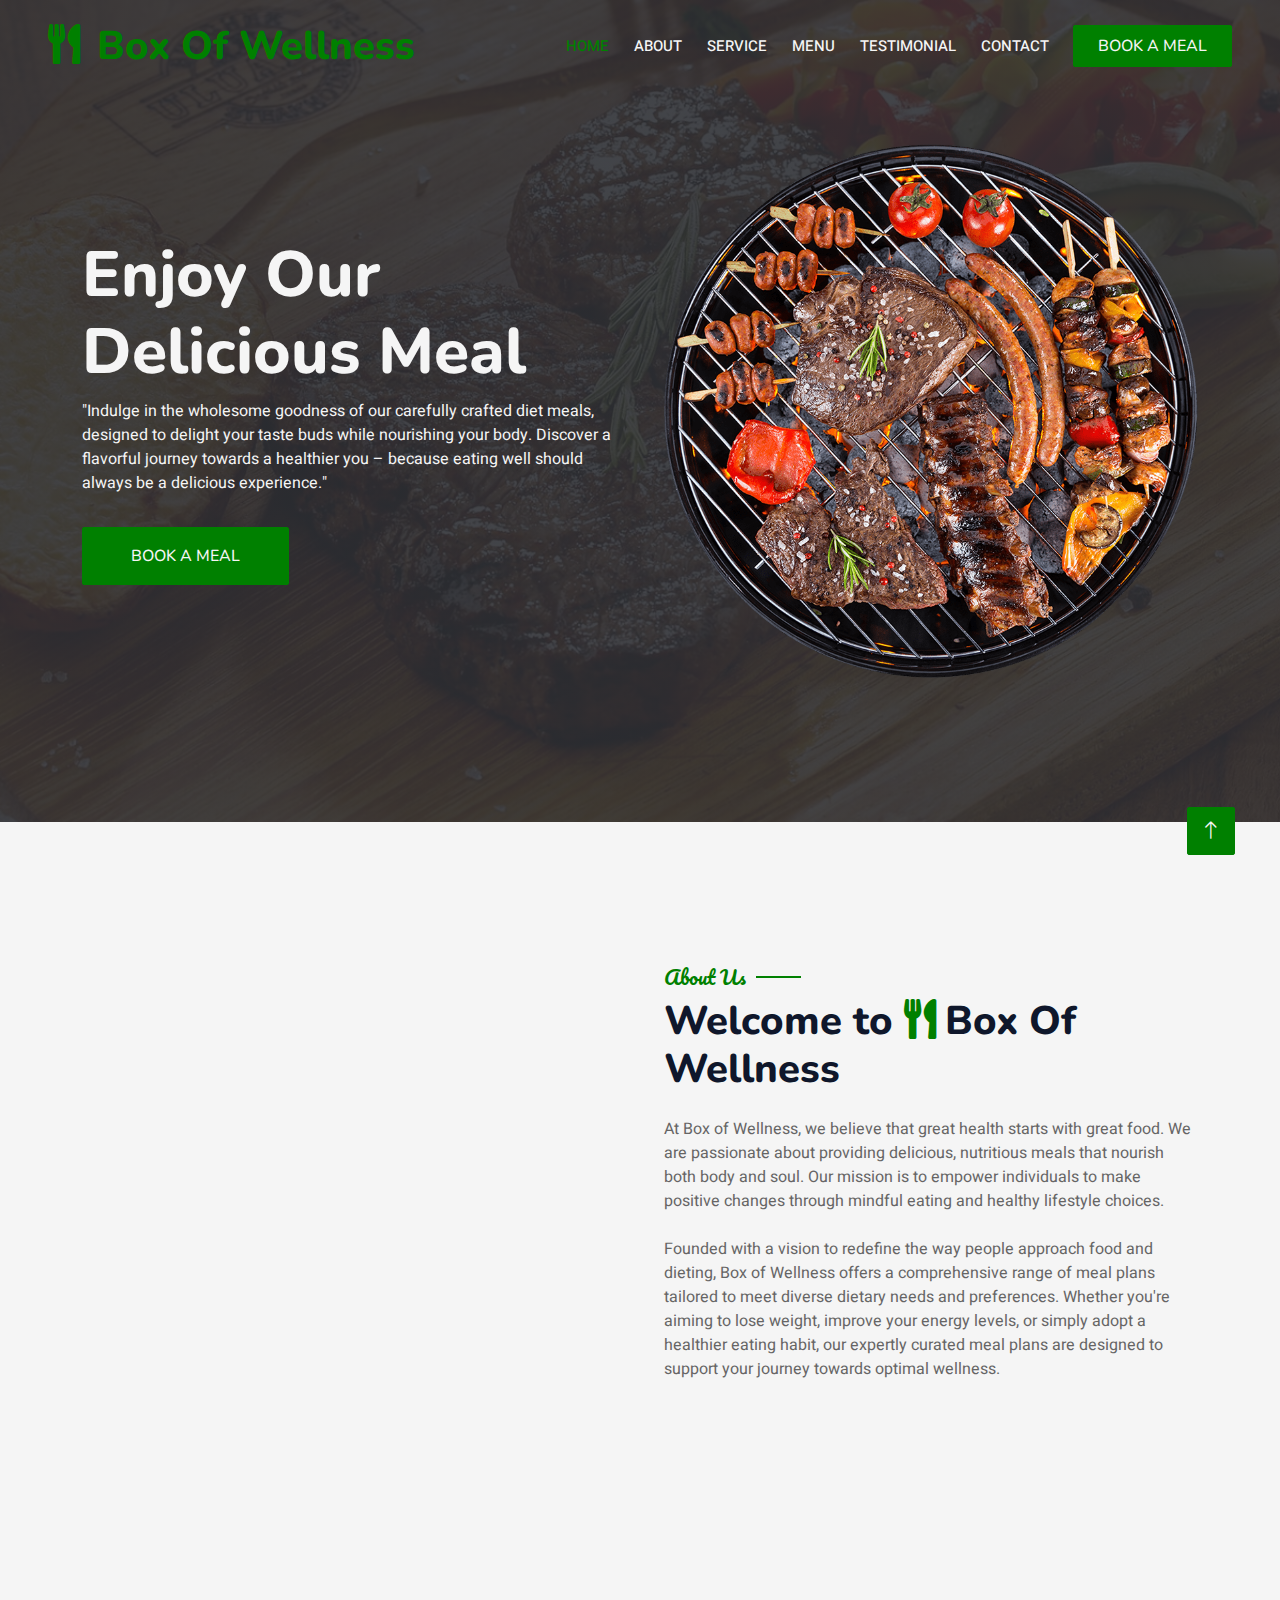
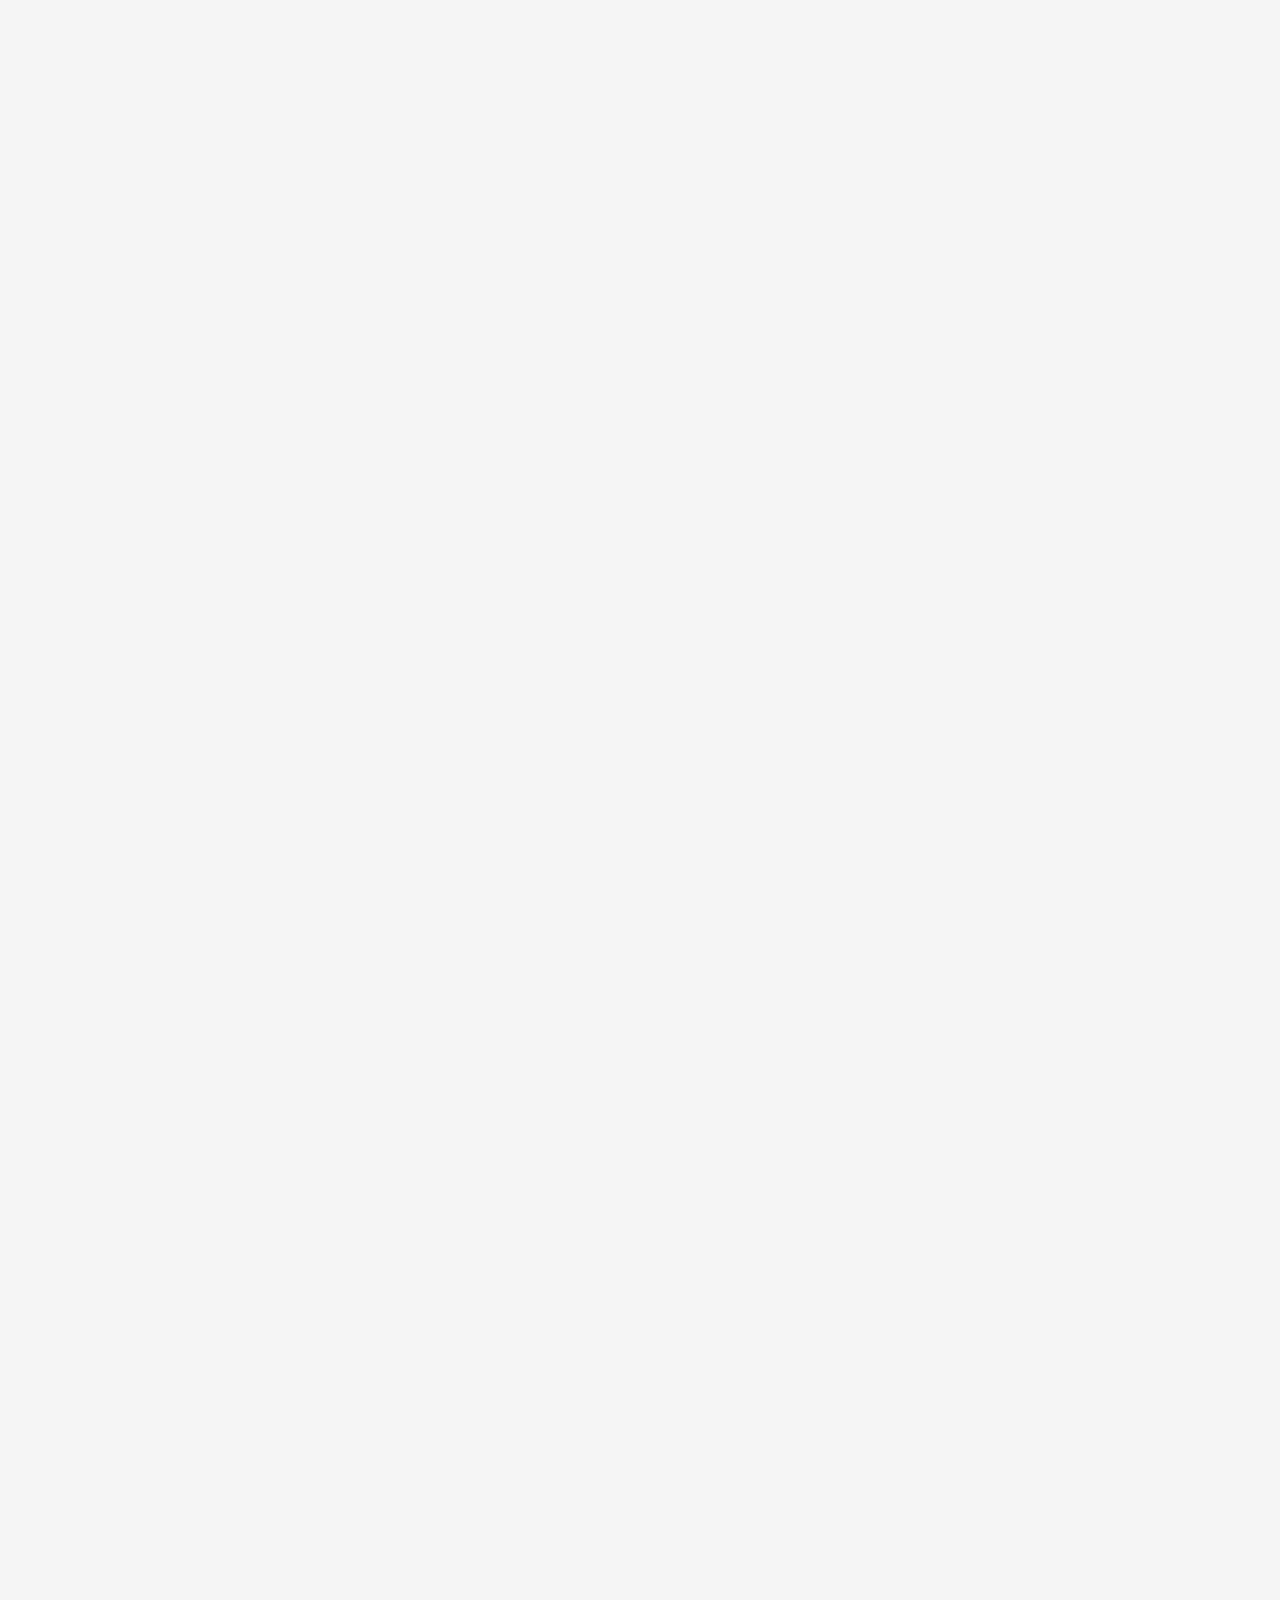
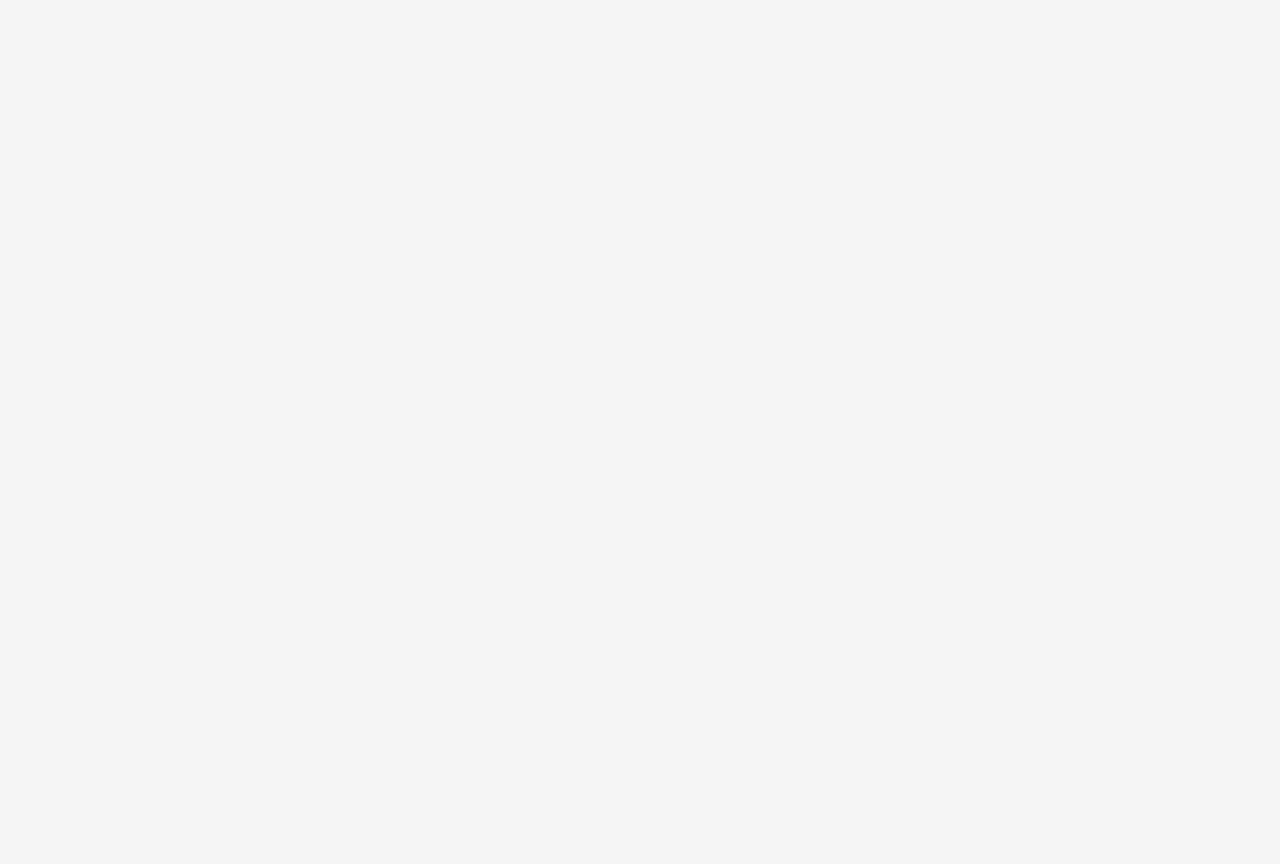
==== index.html @ 167bcca6 "Update index.html" ====
<!DOCTYPE html>
<html lang="en">

<head>
    <meta charset="utf-8">
    <title>BOX OF WELLNESS - A Cloud Kitchen</title>
    <meta content="width=device-width, initial-scale=1.0" name="viewport">
    <meta content="" name="keywords">
    <meta content="" name="description">

    <!-- Favicon -->
    <link href="img/favicon.ico" rel="icon">

    <!-- Google Web Fonts -->
    <link rel="preconnect" href="https://fonts.googleapis.com">
    <link rel="preconnect" href="https://fonts.gstatic.com" crossorigin>
    <link href="https://fonts.googleapis.com/css2?family=Heebo:wght@400;500;600&family=Nunito:wght@600;700;800&family=Pacifico&display=swap" rel="stylesheet">

    <!-- Icon Font Stylesheet -->
    <link href="https://cdnjs.cloudflare.com/ajax/libs/font-awesome/5.10.0/css/all.min.css" rel="stylesheet">
    <link href="https://cdn.jsdelivr.net/npm/bootstrap-icons@1.4.1/font/bootstrap-icons.css" rel="stylesheet">

    <!-- Libraries Stylesheet -->
    <link href="lib/animate/animate.min.css" rel="stylesheet">
    <link href="lib/owlcarousel/assets/owl.carousel.min.css" rel="stylesheet">
    <link href="lib/tempusdominus/css/tempusdominus-bootstrap-4.min.css" rel="stylesheet"/>

    <!-- Customized Bootstrap Stylesheet -->
    <link href="css/bootstrap.min.css" rel="stylesheet">

    <!-- Template Stylesheet -->
    <link href="css/style.css" rel="stylesheet">
</head>

<body>
    <div class="container-xxl bg-white p-0">
        <!-- Spinner Start -->
        <div id="spinner" class="show bg-white position-fixed translate-middle w-100 vh-100 top-50 start-50 d-flex align-items-center justify-content-center">
            <div class="spinner-border text-primary" style="width: 3rem; height: 3rem;" role="status">
                <span class="sr-only">Loading...</span>
            </div>
        </div>
        <!-- Spinner End -->


        <!-- Navbar & Hero Start -->
        <div class="container-xxl position-relative p-0">
            <nav class="navbar navbar-expand-lg navbar-dark bg-dark px-4 px-lg-5 py-3 py-lg-0">
                <a href="" class="navbar-brand p-0">
                    <h1 class="text-primary m-0"><i class="fa fa-utensils me-3"></i>Box Of Wellness</h1>
                    
                </a>
                <button class="navbar-toggler" type="button" data-bs-toggle="collapse" data-bs-target="#navbarCollapse">
                    <span class="fa fa-bars"></span>
                </button>
                <div class="collapse navbar-collapse" id="navbarCollapse">
                    <div class="navbar-nav ms-auto py-0 pe-4">
                        <a href="index.html" class="nav-item nav-link active">Home</a>
                        <a href="about.html" class="nav-item nav-link">About</a>
                        <a href="service.html" class="nav-item nav-link">Service</a>
                        <a href="menu.html" class="nav-item nav-link">Menu</a>
                        <a href="testimonial.html" class="nav-item nav-link">Testimonial</a>
                        <a href="contact.html" class="nav-item nav-link">Contact</a>
                    </div>
                    <a href="https://wa.link/pzkw7d" class="btn btn-primary py-2 px-4">Book A Meal</a>
                </div>
            </nav>

            <div class="container-xxl py-5 bg-dark hero-header mb-5">
                <div class="container my-5 py-5">
                    <div class="row align-items-center g-5">
                        <div class="col-lg-6 text-center text-lg-start">
                            <h1 class="display-3 text-white animated slideInLeft">Enjoy Our<br>Delicious Meal</h1>
                            <p class="text-white animated slideInLeft mb-4 pb-2">"Indulge in the wholesome goodness of our carefully crafted diet meals, designed to delight your taste buds while nourishing your body. Discover a flavorful journey towards a healthier you – because eating well should always be a delicious experience."</p>
                            <a href="https://wa.link/pzkw7d" class="btn btn-primary py-sm-3 px-sm-5 me-3 animated slideInLeft">Book A Meal</a>
                        </div>
                        <div class="col-lg-6 text-center text-lg-end overflow-hidden">
                            <img class="img-fluid" src="img/hero.png" alt="">
                        </div>
                    </div>
                </div>
            </div>
        </div>
        <!-- Navbar & Hero End -->


        <!-- About Start -->
        <div class="container-xxl py-5">
            <div class="container">
                <div class="row g-5 align-items-center">
                    <div class="col-lg-6">
                        <div class="row g-3">
                            <div class="col-6 text-start">
                                <img class="img-fluid rounded w-100 wow zoomIn" data-wow-delay="0.1s" src="img/about-1.jpeg">
                            </div>
                            <div class="col-6 text-start">
                                <img class="img-fluid rounded w-75 wow zoomIn" data-wow-delay="0.3s" src="img/about-2.jpeg" style="margin-top: 25%;">
                            </div>
                            <div class="col-6 text-end">
                                <img class="img-fluid rounded w-75 wow zoomIn" data-wow-delay="0.5s" src="img/about-3.jpeg">
                            </div>
                            <div class="col-6 text-end">
                                <img class="img-fluid rounded w-100 wow zoomIn" data-wow-delay="0.7s" src="img/about-4.jpeg">
                            </div>
                        </div>
                    </div>
                    <div class="col-lg-6">
                        <h5 class="section-title ff-secondary text-start text-primary fw-normal">About Us</h5>
                        <h1 class="mb-4">Welcome to <i class="fa fa-utensils text-primary me-2"></i>Box Of Wellness</h1>
                        <p class="mb-4">At Box of Wellness, we believe that great health starts with great food. We are passionate about providing delicious, nutritious meals that nourish both body and soul. Our mission is to empower individuals to make positive changes through mindful eating and healthy lifestyle choices.</p>
                        <p class="mb-4">Founded with a vision to redefine the way people approach food and dieting, Box of Wellness offers a comprehensive range of meal plans tailored to meet diverse dietary needs and preferences. Whether you're aiming to lose weight, improve your energy levels, or simply adopt a healthier eating habit, our expertly curated meal plans are designed to support your journey towards optimal wellness.</p>
                    </div>
                </div>
            </div>
        </div>
        <!-- About End -->

        <!-- Menu Start -->
        <div class="container-xxl py-5">
            <div class="container">
                <div class="text-center wow fadeInUp" data-wow-delay="0.1s">
                    <h5 class="section-title ff-secondary text-center text-primary fw-normal">Food Menu</h5>
                    <h1 class="mb-5">Most Popular Diet Menu</h1>
                </div>
                <div class="tab-class text-center wow fadeInUp" data-wow-delay="0.1s">
                    <ul class="nav nav-pills d-inline-flex justify-content-center border-bottom mb-5">
                        <li class="nav-item">
                            <a class="d-flex align-items-center text-start mx-3 ms-0 pb-3 active" data-bs-toggle="pill" href="#tab-1">
                                <i class="fa fa-walking fa-2x text-primary"></i>
                                <div class="ps-3">
                                    <small class="text-body">Healthy</small>
                                    <h6 class="mt-n1 mb-0">Weight-Loss</h6>
                                </div>
                            </a>
                        </li>
                        <li class="nav-item">
                            <a class="d-flex align-items-center text-start mx-3 pb-3" data-bs-toggle="pill" href="#tab-2">
                                <i class="fa fa-hamburger fa-2x text-primary"></i>
                                <div class="ps-3">
                                    <small class="text-body">Mass</small>
                                    <h6 class="mt-n1 mb-0">Weight-Gain</h6>
                                </div>
                            </a>
                        </li>
                        <li class="nav-item">
                            <a class="d-flex align-items-center text-start mx-3 me-0 pb-3" data-bs-toggle="pill" href="#tab-3">
                                <i class="fa fa-utensils fa-2x text-primary"></i>
                                <div class="ps-3">
                                    <small class="text-body">Whole</small>
                                    <h6 class="mt-n1 mb-0">Pre & Post Workout</h6>
                                </div>
                            </a>
                        </li>
                    </ul>
                    <div class="tab-content">
                        <div id="tab-1" class="tab-pane fade show p-0 active">
                            <div class="row g-4">
                                <div class="col-lg-6">
                                    <div class="d-flex align-items-center">
                                        <img class="flex-shrink-0 img-fluid rounded" src="img/wt-loss/ice-biriyani.jpeg" alt="" style="width: 80px;">
                                       <div class="w-100 d-flex flex-column text-start ps-4">
                                            <h5 class="d-flex justify-content-between border-bottom pb-2">
                                                <span>Fermented Rice</span>
                                                <span class="text-primary">₹45</span>
                                            </h5>
                                            <small class="fst-italic"><b>Vitamin B6&B12:</b> 15-22%, <b>Kcal:</b> 266, <b>Carbs:</b> 59.27g, <b>Antioxidant Properties</b></small>
                                        </div>
                                    </div>
                                </div>
                                <div class="col-lg-6">
                                    <div class="d-flex align-items-center">
                                        <img class="flex-shrink-0 img-fluid rounded" src="img/wt-loss/fruit-salad.jpeg" alt="" style="width: 80px;">
                                        <div class="w-100 d-flex flex-column text-start ps-4">
                                            <h5 class="d-flex justify-content-between border-bottom pb-2">
                                                <span>Fruit & Veg Salad</span>
                                                <span class="text-primary">₹59</span>
                                            </h5>
                                            <small class="fst-italic"><b>Protein:</b> 13g, <b>Kcal:</b> 110, <b>Carbs:</b> 20g, <b>Fiber:</b> 12g</small>
                                        </div>
                                    </div>
                                </div>
                                <div class="col-lg-6">
                                    <div class="d-flex align-items-center">
                                        <img class="flex-shrink-0 img-fluid rounded" src="img/wt-loss/mushroom-curry.jpeg" alt="" style="width: 80px;">
                                        <div class="w-100 d-flex flex-column text-start ps-4">
                                            <h5 class="d-flex justify-content-between border-bottom pb-2">
                                                <span>Mushroom Curry & Chapati</span>
                                                <span class="text-primary">₹69</span>
                                            </h5>
                                            <small class="fst-italic"><b>Protein:</b> 14g, <b>Kcal:</b> 356, <b>Carbs:</b> 54.1g, <b>Fats:</b> 2.7g</small>
                                        </div>
                                    </div>
                                </div>
                                <div class="col-lg-6">
                                    <div class="d-flex align-items-center">
                                        <img class="flex-shrink-0 img-fluid rounded" src="img/wt-loss/cauliflower-curry.jpeg" alt="" style="width: 80px;">
                                        <div class="w-100 d-flex flex-column text-start ps-4">
                                            <h5 class="d-flex justify-content-between border-bottom pb-2">
                                                <span>Cauliflower Curry & Chapati</span>
                                                <span class="text-primary">₹69</span>
                                            </h5>
                                            <small class="fst-italic"><b>Protein:</b> 12g, <b>Kcal:</b> 341, <b>Carbs:</b> 48.22g, <b>Fats:</b> 4.9g</small>
                                        </div>
                                    </div>
                                </div>
                                <div class="col-lg-6">
                                    <div class="d-flex align-items-center">
                                        <img class="flex-shrink-0 img-fluid rounded" src="img/wt-loss/curd-rice.jpeg" alt="" style="width: 80px;">
                                        <div class="w-100 d-flex flex-column text-start ps-4">
                                            <h5 class="d-flex justify-content-between border-bottom pb-2">
                                                <span>Curd Rice & Chicken</span>
                                                <span class="text-primary">₹75</span>
                                            </h5>
                                            <small class="fst-italic"><b>Protein:</b> 23g, <b>Kcal:</b> 322, <b>Carbs:</b> 35.84g, <b>Fats:</b> 8.65g</small>
                                        </div>
                                    </div>
                                </div>
                                <div class="col-lg-6">
                                    <div class="d-flex align-items-center">
                                        <img class="flex-shrink-0 img-fluid rounded" src="img/wt-loss/keto-chick.jpeg" alt="" style="width: 80px;">
                                        <div class="w-100 d-flex flex-column text-start ps-4">
                                            <h5 class="d-flex justify-content-between border-bottom pb-2">
                                                <span>Keto Chicken Meal</span>
                                                <span class="text-primary">₹85</span>
                                            </h5>
                                            <small class="fst-italic"><b>Protein:</b> 42.5g, <b>Kcal:</b> 370, <b>Carbs:</b> 1.6g, <b>Fats:</b> 18.2g</small>
                                        </div>
                                    </div>
                                </div>
                            </div>
                        </div>
                        <div id="tab-2" class="tab-pane fade show p-0">
                            <div class="row g-4">
                                <div class="col-lg-6">
                                    <div class="d-flex align-items-center">
                                        <img class="flex-shrink-0 img-fluid rounded" src="img/wt-gain/pasta.jpeg" alt="" style="width: 80px;">
                                        <div class="w-100 d-flex flex-column text-start ps-4">
                                            <h5 class="d-flex justify-content-between border-bottom pb-2">
                                                <span>Pasta(Veg / Chicken)</span>
                                                <span class="text-primary">₹55 / ₹70</span>
                                            </h5>
                                            <small class="fst-italic"><b>Protein:</b> 25g, <b>Kcal:</b> 465, <b>Carbs:</b> 52.82, <b>Fats:</b> 8.57g</small>
                                        </div>
                                    </div>
                                </div>
                                <div class="col-lg-6">
                                    <div class="d-flex align-items-center">
                                        <img class="flex-shrink-0 img-fluid rounded" src="img/wt-gain/dosa.jpeg" alt="" style="width: 80px;">
                                        <div class="w-100 d-flex flex-column text-start ps-4">
                                            <h5 class="d-flex justify-content-between border-bottom pb-2">
                                                <span>Greengram Dosa</span>
                                                <span class="text-primary">₹55</span>
                                            </h5>
                                            <small class="fst-italic"><b>Protein:</b> 46g, <b>Kcal:</b> 584, <b>Carbs:</b> 41g, <b>Fats:</b> 6.8g</small>
                                        </div>
                                    </div>
                                </div>
                                <div class="col-lg-6">
                                    <div class="d-flex align-items-center">
                                        <img class="flex-shrink-0 img-fluid rounded" src="img/wt-gain/oats.jpeg" alt="" style="width: 80px;">
                                        <div class="w-100 d-flex flex-column text-start ps-4">
                                            <h5 class="d-flex justify-content-between border-bottom pb-2">
                                                <span>Fruit Oat Meal</span>
                                                <span class="text-primary">₹59</span>
                                            </h5>
                                            <small class="fst-italic"><b>Protein:</b> 27g, <b>Kcal:</b> 561, <b>Carbs:</b> 79g, <b>Fats:</b> 13.4g</small>
                                        </div>
                                    </div>
                                </div>
                                <div class="col-lg-6">
                                    <div class="d-flex align-items-center">
                                        <img class="flex-shrink-0 img-fluid rounded" src="img/wt-gain/pancake.jpeg" alt="" style="width: 80px;">
                                        <div class="w-100 d-flex flex-column text-start ps-4">
                                            <h5 class="d-flex justify-content-between border-bottom pb-2">
                                                <span>Pancake</span>
                                                <span class="text-primary">₹59</span>
                                            </h5>
                                            <small class="fst-italic"><b>Protein:</b> 30g, <b>Kcal:</b> 579, <b>Carbs:</b> 87.82g, <b>Fats:</b> 14.59g</small>
                                        </div>
                                    </div>
                                </div>
                                <div class="col-lg-6">
                                    <div class="d-flex align-items-center">
                                        <img class="flex-shrink-0 img-fluid rounded" src="img/wt-gain/chick-omel.jpeg" alt="" style="width: 80px;">
                                        <div class="w-100 d-flex flex-column text-start ps-4">
                                            <h5 class="d-flex justify-content-between border-bottom pb-2">
                                                <span>Chicken Omelette</span>
                                                <span class="text-primary">₹60</span>
                                            </h5>
                                            <small class="fst-italic"><b>Protein:</b> 39.08g, <b>Kcal:</b> 350, <b>Carbs:</b> 0.68g, <b>Fats:</b> 16.7g</small>
                                        </div>
                                    </div>
                                </div>
                                <div class="col-lg-6">
                                    <div class="d-flex align-items-center">
                                        <img class="flex-shrink-0 img-fluid rounded" src="img/wt-gain/chick-meal.jpeg" alt="" style="width: 80px;">
                                        <div class="w-100 d-flex flex-column text-start ps-4">
                                            <h5 class="d-flex justify-content-between border-bottom pb-2">
                                                <span>Chicken Meal</span>
                                                <span class="text-primary">₹85</span>
                                            </h5>
                                            <small class="fst-italic"><b>Protein:</b> 52g, <b>Kcal:</b> 697, <b>Carbs:</b> 56g, <b>Fats:</b> 26.6g</small>
                                        </div>
                                    </div>
                                </div>
                            </div>
                        </div>
                        <div id="tab-3" class="tab-pane fade show p-0">
                            <div class="row g-4">
                                <div class="col-lg-6">
                                    <div class="d-flex align-items-center">
                                        <img class="flex-shrink-0 img-fluid rounded" src="img/pre&post/sweet-potato.jpeg" alt="" style="width: 80px;">
                                        <div class="w-100 d-flex flex-column text-start ps-4">
                                            <h5 class="d-flex justify-content-between border-bottom pb-2">
                                                <span>Sweet Potatos</span>
                                                <span class="text-primary">₹35</span>
                                            </h5>
                                            <small class="fst-italic"><b>Protein:</b> 2.2g, <b>Kcal:</b> 112, <b>Carbs:</b> 26g, <b>Fiber:</b> 3.9g</small>
                                        </div>
                                    </div>
                                </div>
                                <div class="col-lg-6">
                                    <div class="d-flex align-items-center">
                                        <img class="flex-shrink-0 img-fluid rounded" src="img/pre&post/whey-drink.jpeg" alt="" style="width: 80px;">
                                        <div class="w-100 d-flex flex-column text-start ps-4">
                                            <h5 class="d-flex justify-content-between border-bottom pb-2">
                                                <span>Whey Drink</span>
                                                <span class="text-primary">₹49</span>
                                            </h5>
                                            <small class="fst-italic"><b>Protein:</b> 29g, <b>Kcal:</b> 283, <b>Carbs:</b> 3.25g, <b>Fats:</b> 1.6g</small>
                                        </div>
                                    </div>
                                </div>
                                <div class="col-lg-6">
                                    <div class="d-flex align-items-center">
                                        <img class="flex-shrink-0 img-fluid rounded" src="img/pre&post/wheatbread-peanut.jpeg" alt="" style="width: 80px;">
                                        <div class="w-100 d-flex flex-column text-start ps-4">
                                            <h5 class="d-flex justify-content-between border-bottom pb-2">
                                                <span>Wheatbread & Peanut Butter</span>
                                                <span class="text-primary">₹45</span>
                                            </h5>
                                            <small class="fst-italic"><b>Protein:</b> 32.4g, <b>Kcal:</b> 496, <b>Carbs:</b> 40g, <b>Fats:</b> 16.9g</small>
                                        </div>
                                    </div>
                                </div>
                                <div class="col-lg-6">
                                    <div class="d-flex align-items-center">
                                        <img class="flex-shrink-0 img-fluid rounded" src="img/pre&post/boiledegg.jpeg" alt="" style="width: 80px;">
                                        <div class="w-100 d-flex flex-column text-start ps-4">
                                            <h5 class="d-flex justify-content-between border-bottom pb-2">
                                                <span>Boiled Eggs</span>
                                                <span class="text-primary">₹15</span>
                                            </h5>
                                            <small class="fst-italic"><b>Protein:</b> 6g, <b>Kcal:</b> 78, <b>Carbs:</b> 0.6g, <b>Fats:</b> 5g</small>
                                        </div>
                                    </div>
                                </div>
                                <div class="col-lg-6">
                                    <div class="d-flex align-items-center">
                                        <img class="flex-shrink-0 img-fluid rounded" src="img/pre&post/sprouts.jpeg" alt="" style="width: 80px;">
                                        <div class="w-100 d-flex flex-column text-start ps-4">
                                            <h5 class="d-flex justify-content-between border-bottom pb-2">
                                                <span>Sprouts</span>
                                                <span class="text-primary">₹29</span>
                                            </h5>
                                            <small class="fst-italic"><b>Protein:</b> 17g, <b>Kcal:</b> 148, <b>Carbs:</b> 38g, <b>Fiber:</b> 7.1g</small>
                                        </div>
                                    </div>
                                </div>
                                <div class="col-lg-6">
                                    <div class="d-flex align-items-center">
                                        <img class="flex-shrink-0 img-fluid rounded" src="img/pre&post/omelette.jpeg" alt="" style="width: 80px;">
                                        <div class="w-100 d-flex flex-column text-start ps-4">
                                            <h5 class="d-flex justify-content-between border-bottom pb-2">
                                                <span>Egg Omelette</span>
                                                <span class="text-primary">₹20</span>
                                            </h5>
                                            <small class="fst-italic"><b>Protein:</b> 7g, <b>Kcal:</b> 94g, <b>Carbs:</b> 0.4g, <b>Fats:</b> 7g</small>
                                        </div>
                                    </div>
                                </div>
                            </div>
                        </div>
                    </div>
                </div>
            </div>
        </div>


	<!-- Menu2 -->
	<div class="container-xxl py-5">
            <div class="container">
                
                <div class="tab-class text-center wow fadeInUp" data-wow-delay="0.1s">
                    <ul class="nav nav-pills d-inline-flex justify-content-center border-bottom mb-5">
                        <li class="nav-item">
                            <a class="d-flex align-items-center text-start mx-3 ms-0 pb-3 active" data-bs-toggle="pill" href="#tab-11">
                                <i class="fa fa-apple-alt fa-2x text-primary"></i>
                                <div class="ps-3">
                                    <small class="text-body">Nutri</small>
                                    <h6 class="mt-n1 mb-0">Fruit-Cup</h6>
                                </div>
                            </a>
                        </li>
                        <li class="nav-item">
                            <a class="d-flex align-items-center text-start mx-3 pb-3" data-bs-toggle="pill" href="#tab-12">
                                <i class="fa fa-pizza-slice fa-2x text-primary"></i>
                                <div class="ps-3">
                                    <small class="text-body">Healthy</small>
                                    <h6 class="mt-n1 mb-0">Snacks</h6>
                                </div>
                            </a>
                        </li>
                        <li class="nav-item">
                            <a class="d-flex align-items-center text-start mx-3 me-0 pb-3" data-bs-toggle="pill" href="#tab-13">
                                <i class="fa fa-glass-martini-alt fa-2x text-primary"></i>
                                <div class="ps-3">
                                    <small class="text-body">Tasty</small>
                                    <h6 class="mt-n1 mb-0">Drinks</h6>
                                </div>
                            </a>
                        </li>
                    </ul>
                    <div class="tab-content">
                        <div id="tab-11" class="tab-pane fade show p-0 active">
                            <div class="row g-4">
                                <div class="col-lg-6">
                                    <div class="d-flex align-items-center">
                                        <img class="flex-shrink-0 img-fluid rounded" src="img/fruit-cup/gauva.jpeg" alt="" style="width: 80px;">
                                        <div class="w-100 d-flex flex-column text-start ps-4">
                                            <h5 class="d-flex justify-content-between border-bottom pb-2">
                                                <span>Gauva</span>
                                                <span class="text-primary">₹30</span>
                                            </h5>
                                            <small class="fst-italic"><b>Protein:</b> 4.2g, <b>Kcal:</b> 112, <b>Carbs:</b> 23.6g, <b>Fats:</b> 8.9g</small>
                                        </div>
                                    </div>
                                </div>
                                <div class="col-lg-6">
                                    <div class="d-flex align-items-center">
                                        <img class="flex-shrink-0 img-fluid rounded" src="img/fruit-cup/papaya.jpeg" alt="" style="width: 80px;">
                                        <div class="w-100 d-flex flex-column text-start ps-4">
                                            <h5 class="d-flex justify-content-between border-bottom pb-2">
                                                <span>Papaya</span>
                                                <span class="text-primary">₹30</span>
                                            </h5>
                                            <small class="fst-italic"><b>Protein:</b> 0.7g, <b>Kcal:</b> 62, <b>Carbs:</b> 16g, <b>Fiber:</b> 2.5g</small>
                                        </div>
                                    </div>
                                </div>
                                <div class="col-lg-6">
                                    <div class="d-flex align-items-center">
                                        <img class="flex-shrink-0 img-fluid rounded" src="img/fruit-cup/watermelon.jpeg" alt="" style="width: 80px;">
                                        <div class="w-100 d-flex flex-column text-start ps-4">
                                            <h5 class="d-flex justify-content-between border-bottom pb-2">
                                                <span>Watermelon</span>
                                                <span class="text-primary">₹30</span>
                                            </h5>
                                            <small class="fst-italic"><b>Protein:</b> 0.9g, <b>Kcal:</b> 46, <b>Carbs:</b> 12g, <b>Fiber:</b> 0.6g</small>
                                        </div>
                                    </div>
                                </div>
                                <div class="col-lg-6">
                                    <div class="d-flex align-items-center">
                                        <img class="flex-shrink-0 img-fluid rounded" src="img/fruit-cup/apple.jpeg" alt="" style="width: 80px;">
                                        <div class="w-100 d-flex flex-column text-start ps-4">
                                            <h5 class="d-flex justify-content-between border-bottom pb-2">
                                                <span>Apple</span>
                                                <span class="text-primary">₹35</span>
                                            </h5>
                                            <small class="fst-italic"><b>Protein:</b> 0.5g, <b>Kcal:</b> 104, <b>Carbs:</b> 27.6g, <b>Fiber:</b> 4.8g</small>
                                        </div>
                                    </div>
                                </div>
                                <div class="col-lg-6">
                                    <div class="d-flex align-items-center">
                                        <img class="flex-shrink-0 img-fluid rounded" src="img/fruit-cup/pineapple.jpeg" alt="" style="width: 80px;">
                                        <div class="w-100 d-flex flex-column text-start ps-4">
                                            <h5 class="d-flex justify-content-between border-bottom pb-2">
                                                <span>Pineapple</span>
                                                <span class="text-primary">₹35</span>
                                            </h5>
                                            <small class="fst-italic"><b>Protein:</b> 0.9g, <b>Kcal:</b> 120, <b>Carbs:</b> 13g, <b>Fiber:</b> 1.4g</small>
                                        </div>
                                    </div>
                                </div>
                                <div class="col-lg-6">
                                    <div class="d-flex align-items-center">
                                        <img class="flex-shrink-0 img-fluid rounded" src="img/fruit-cup/orange.jpeg" alt="" style="width: 80px;">
                                        <div class="w-100 d-flex flex-column text-start ps-4">
                                            <h5 class="d-flex justify-content-between border-bottom pb-2">
                                                <span>Orange</span>
                                                <span class="text-primary">₹35</span>
                                            </h5>
                                            <small class="fst-italic"><b>Protein:</b> 1.6g, <b>Kcal:</b> 73, <b>Carbs:</b> 16.5g, <b>Fiber:</b> 2.8g</small>
                                        </div>
                                    </div>
                                </div>
                            </div>
                        </div>
                        <div id="tab-12" class="tab-pane fade show p-0">
                            <div class="row g-4">
                                <div class="col-lg-6">
                                    <div class="d-flex align-items-center">
                                        <img class="flex-shrink-0 img-fluid rounded" src="img/snacks/banana-dips.jpeg" alt="" style="width: 80px;">
                                        <div class="w-100 d-flex flex-column text-start ps-4">
                                            <h5 class="d-flex justify-content-between border-bottom pb-2">
                                                <span>Banana Choco Dips</span>
                                                <span class="text-primary">₹49</span>
                                            </h5>
                                            <small class="fst-italic"><b>Protein:</b> 11g, <b>Kcal:</b> 167, <b>Carbs:</b> 31g, <b>Fats:</b> 4.45g</small>
                                        </div>
                                    </div>
                                </div>
                                <div class="col-lg-6">
                                    <div class="d-flex align-items-center">
                                        <img class="flex-shrink-0 img-fluid rounded" src="img/snacks/chicken-vada.jpeg" alt="" style="width: 80px;">
                                        <div class="w-100 d-flex flex-column text-start ps-4">
                                            <h5 class="d-flex justify-content-between border-bottom pb-2">
                                                <span>Chicken Vada</span>
                                                <span class="text-primary">₹59</span>
                                            </h5>
                                            <small class="fst-italic"><b>Protein:</b> 36.89g, <b>Kcal:</b> 363, <b>Carbs:</b> 19.34g, <b>Fats:</b> 14.33g</small>
                                        </div>
                                    </div>
                                </div>
                                <div class="col-lg-6">
                                    <div class="d-flex align-items-center">
                                        <img class="flex-shrink-0 img-fluid rounded" src="img/snacks/chicken-fry.jpeg" alt="" style="width: 80px;">
                                        <div class="w-100 d-flex flex-column text-start ps-4">
                                            <h5 class="d-flex justify-content-between border-bottom pb-2">
                                                <span>Chicken Fry</span>
                                                <span class="text-primary">₹59</span>
                                            </h5>
                                            <small class="fst-italic"><b>Protein:</b> 44.32g, <b>Kcal:</b> 293, <b>Carbs:</b> 0g, <b>Fats:</b> 11.58g</small>
                                        </div>
                                    </div>
                                </div>
                                <div class="col-lg-6">
                                    <div class="d-flex align-items-center">
                                        <img class="flex-shrink-0 img-fluid rounded" src="img/snacks/apple-dips.jpeg" alt="" style="width: 80px;">
                                        <div class="w-100 d-flex flex-column text-start ps-4">
                                            <h5 class="d-flex justify-content-between border-bottom pb-2">
                                                <span>Apple Choco Dips</span>
                                                <span class="text-primary">₹59</span>
                                            </h5>
                                            <small class="fst-italic"><b>Protein:</b> 11g, <b>Kcal:</b> 132.5, <b>Carbs:</b> 32g, <b>Fiber:</b> 4.5g</small>
                                        </div>
                                    </div>
                                </div>
                                <div class="col-lg-6">
                                    <div class="d-flex align-items-center">
                                        <img class="flex-shrink-0 img-fluid rounded" src="img/snacks/protien-bar.jpeg" alt="" style="width: 80px;">
                                        <div class="w-100 d-flex flex-column text-start ps-4">
                                            <h5 class="d-flex justify-content-between border-bottom pb-2">
                                                <span>Protein Bar</span>
                                                <span class="text-primary">₹69</span>
                                            </h5>
                                            <small class="fst-italic"><b>Protein:</b> 20g, <b>Kcal:</b> 305, <b>Carbs:</b> 24g, <b>Fiber:</b> 5.4g</small>
                                        </div>
                                    </div>
                                </div>
                                <div class="col-lg-6">
                                    <div class="d-flex align-items-center">
                                        <img class="flex-shrink-0 img-fluid rounded" src="img/snacks/paneer-fry.jpeg" alt="" style="width: 80px;">
                                        <div class="w-100 d-flex flex-column text-start ps-4">
                                            <h5 class="d-flex justify-content-between border-bottom pb-2">
                                                <span>Paneer Fry</span>
                                                <span class="text-primary">₹79</span>
                                            </h5>
                                            <small class="fst-italic"><b>Protein:</b> 16.2g, <b>Kcal:</b> 323, <b>Carbs:</b> 4.2g, <b>Fats:</b> 23.13g</small>
                                        </div>
                                    </div>
                                </div>
                            </div>
                        </div>
                        <div id="tab-13" class="tab-pane fade show p-0">
                            <div class="row g-4">
                                <div class="col-lg-6">
                                    <div class="d-flex align-items-center">
                                        <img class="flex-shrink-0 img-fluid rounded" src="img/drinks/fresh-juice.jpeg" alt="" style="width: 80px;">
                                        <div class="w-100 d-flex flex-column text-start ps-4">
                                            <h5 class="d-flex justify-content-between border-bottom pb-2">
                                                <span>Fresh Juices</span>
                                                <span class="text-primary">₹10 - ₹50</span>
                                            </h5>
                                            <small class="fst-italic"><b>Apple</b>, <b>Orange</b>, <b>Papaya</b>, <b>Lemon</b>, <b>Grapes</b>, <b>Watermelon</b></small>
                                        </div>
                                    </div>
                                </div>
                                <div class="col-lg-6">
                                    <div class="d-flex align-items-center">
                                        <img class="flex-shrink-0 img-fluid rounded" src="img/drinks/butter-milk.jpeg" alt="" style="width: 80px;">
                                        <div class="w-100 d-flex flex-column text-start ps-4">
                                            <h5 class="d-flex justify-content-between border-bottom pb-2">
                                                <span>Buttermilk</span>
                                                <span class="text-primary">₹15</span>
                                            </h5>
                                            <small class="fst-italic"><b>Protein:</b> 8.5g, <b>Kcal:</b> 101, <b>Carbs:</b> 12.7g, <b>Fats:</b> 2.5g</small>
                                        </div>
                                    </div>
                                </div>
                                <div class="col-lg-6">
                                    <div class="d-flex align-items-center">
                                        <img class="flex-shrink-0 img-fluid rounded" src="img/drinks/cold-coffee.jpeg" alt="" style="width: 80px;">
                                        <div class="w-100 d-flex flex-column text-start ps-4">
                                            <h5 class="d-flex justify-content-between border-bottom pb-2">
                                                <span>Cold Coffee</span>
                                                <span class="text-primary">₹29</span>
                                            </h5>
                                            <small class="fst-italic"><b>Protein:</b> 5g, <b>Kcal:</b> 122, <b>Carbs:</b> 8.2g, <b>Fats:</b> 10g</small>
                                        </div>
                                    </div>
                                </div>
                                <div class="col-lg-6">
                                    <div class="d-flex align-items-center">
                                        <img class="flex-shrink-0 img-fluid rounded" src="img/drinks/weightgain-shake.jpeg" alt="" style="width: 80px;">
                                        <div class="w-100 d-flex flex-column text-start ps-4">
                                            <h5 class="d-flex justify-content-between border-bottom pb-2">
                                                <span>Weight Gain Shake</span>
                                                <span class="text-primary">₹59</span>
                                            </h5>
                                            <small class="fst-italic"><b>Protein:</b> 47.5g, <b>Kcal:</b> 582, <b>Carbs:</b> 73g, <b>Fats:</b> 19.84g</small>
                                        </div>
                                    </div>
                                </div>
                            </div>
                        </div>
                    </div>
                </div>
            </div>
        </div>
	<!-- Menu2 -->


        <!-- Service Start -->
        <div class="container-xxl py-5">
            <div class="container">
                <div class="row g-4">
                    <div class="col-lg-3 col-sm-6 wow fadeInUp" data-wow-delay="0.1s">
                        <div class="service-item rounded pt-3">
                           <div class="p-4">
                                <i class="fa fa-3x fa-utensils text-primary mb-4"></i>
                                <h5>Quality Food</h5>
                                <p>The foundation of a healthy lifestyle begins with the food you eat.</p>
                            </div>
                        </div>
                    </div>
                    <div class="col-lg-3 col-sm-6 wow fadeInUp" data-wow-delay="0.3s">
                        <div class="service-item rounded pt-3">
                            <div class="p-4">
                                <i class="fa fa-3x fa-cart-plus text-primary mb-4"></i>
                                <h5>Online Order</h5>
                                <p>Life can be hectic, which is why we've made it easy for you to order your favourite diet meals online.</p>
                            </div>
                        </div>
                    </div>
                    <div class="col-lg-3 col-sm-6 wow fadeInUp" data-wow-delay="0.5s">
                        <div class="service-item rounded pt-3">
                            <div class="p-4">
                                <i class="fa fa-3x fa-home text-primary mb-4"></i>
                                <h5>Home Delivery</h5>
                                <p>Forget about meal prep – let us bring the goodness of Box of Wellness directly to your doorstep.</p>
                            </div>
                        </div>
                    </div>
                    <div class="col-lg-3 col-sm-6 wow fadeInUp" data-wow-delay="0.7s">
                        <div class="service-item rounded pt-3">
                            <div class="p-4">
                                <i class="fa fa-3x fa-headset text-primary mb-4"></i>
                                <h5>24/7 Service</h5>
                                <p>Your satisfaction is our top priority. We are always available for YOU.</p>
                            </div>
                        </div>
                    </div>
                </div>
            </div>
        </div>
        <!-- Service End -->


        <!-- Testimonial Start -->
        <div class="container-xxl py-5 wow fadeInUp" data-wow-delay="0.1s">
            <div class="container">
                <div class="text-center">
                    <h5 class="section-title ff-secondary text-center text-primary fw-normal">Testimonial</h5>
                    <h1 class="mb-5">Our Clients Say!!!</h1>
                </div>
                <div class="owl-carousel testimonial-carousel">
                    <div class="testimonial-item bg-transparent border rounded p-4">
                        <i class="fa fa-quote-left fa-2x text-primary mb-3"></i>
                        <p>I never thought dieting could be this satisfying! The diverse menu and delicious options from this diet food service have made my weight loss journey enjoyable and sustainable.</p>
                        <div class="d-flex align-items-center">
                            <img class="img-fluid flex-shrink-0 rounded-circle" src="img/testimonial-1.jpg" style="width: 50px; height: 50px;">
                            <div class="ps-3">
                                <h5 class="mb-1">Julia</h5>
                                <small>Professor</small>
                            </div>
                        </div>
                    </div>
                    <div class="testimonial-item bg-transparent border rounded p-4">
                        <i class="fa fa-quote-left fa-2x text-primary mb-3"></i>
                        <p>I'm genuinely impressed with the variety and flavor of the diet meals. It's not just about losing weight; it's about enjoying every bite on the journey to a healthier lifestyle.</p>
                        <div class="d-flex align-items-center">
                            <img class="img-fluid flex-shrink-0 rounded-circle" src="img/testimonial-2.jpeg" style="width: 50px; height: 50px;">
                            <div class="ps-3">
                                <h5 class="mb-1">Manoj</h5>
                                <small>IAS</small>
                            </div>
                        </div>
                    </div>
                    <div class="testimonial-item bg-transparent border rounded p-4">
                        <i class="fa fa-quote-left fa-2x text-primary mb-3"></i>
                        <p>As someone with a busy schedule, these diet meals have been a lifesaver. The convenience, coupled with the delicious taste, has made maintaining a balanced diet effortless.</p>
                        <div class="d-flex align-items-center">
                            <img class="img-fluid flex-shrink-0 rounded-circle" src="img/testimonial-3.jpeg" style="width: 50px; height: 50px;">
                            <div class="ps-3">
                                <h5 class="mb-1">Gowthaman</h5>
                                <small>Entreprenuer</small>
                            </div>
                        </div>
                    </div>
                    <div class="testimonial-item bg-transparent border rounded p-4">
                        <i class="fa fa-quote-left fa-2x text-primary mb-3"></i>
                        <p>Signing up for this diet meal plan was a game-changer! The nutritious meals have not only helped me achieve my fitness goals but have also made eating healthy an absolute delight.</p>
                        <div class="d-flex align-items-center">
                            <img class="img-fluid flex-shrink-0 rounded-circle" src="img/testimonial-4.jpeg" style="width: 50px; height: 50px;">
                            <div class="ps-3">
                                <h5 class="mb-1">Sanjai</h5>
                                <small>Scientist</small>
                            </div>
                        </div>
                    </div>
                </div>
            </div>
        </div>
        <!-- Testimonial End -->
        

        <!-- Footer Start -->
        <div class="container-fluid bg-dark text-light footer pt-5 mt-5 wow fadeIn" data-wow-delay="0.1s">
            <div class="container py-5">
                <div class="row g-5">
                    <div class="col-lg-3 col-md-6">
                        <h4 class="section-title ff-secondary text-start text-primary fw-normal mb-4">Company</h4>
                        <a class="btn btn-link" href="">About Us</a>
                        <a class="btn btn-link" href="">Contact Us</a>
                        <a class="btn btn-link" href="">Reservation</a>
                        <a class="btn btn-link" href="">Privacy Policy</a>
                        <a class="btn btn-link" href="">Terms & Condition</a>
                    </div>
                    <div class="col-lg-3 col-md-6">
                        <h4 class="section-title ff-secondary text-start text-primary fw-normal mb-4">Contact</h4>
                        <p class="mb-2"><i class="fa fa-map-marker-alt me-3"></i>06, Pillayar Kovil Street, Thailavaram, Chengalpattu</p>
                        <p class="mb-2"><i class="fa fa-phone-alt me-3"></i>+91 6374759268</p>
                        <p class="mb-2"><i class="fa fa-envelope me-3"></i>boxofwellness.diet@gmail.com</p>
                        <div class="d-flex pt-2">
		            <a class="btn btn-outline-light btn-social" href="https://wa.link/3pkcmu"><i class="fab fa-whatsapp"></i></a>
                            <a class="btn btn-outline-light btn-social" href="https://www.instagram.com/box_of_wellness/?igsh=MWp2b24yOGNxYmtyNQ%3D%3D"><i class="fab fa-instagram"></i></a>
                            <a class="btn btn-outline-light btn-social" href="https://www.facebook.com/profile.php?id=61556594750626&mibextid=JRoKGi"><i class="fab fa-facebook-f"></i></a>
                            <a class="btn btn-outline-light btn-social" href=""><i class="fab fa-linkedin-in"></i></a>
                        </div>
                    </div>
                    <div class="col-lg-3 col-md-6">
                        <h4 class="section-title ff-secondary text-start text-primary fw-normal mb-4">Opening</h4>
                        <h5 class="text-light fw-normal">Monday - Saturday</h5>
                        <p>06AM - 10PM</p>

                    </div>
                    <div class="col-lg-3 col-md-6">
                        <h4 class="section-title ff-secondary text-start text-primary fw-normal mb-4">Newsletter</h4>
                        <p>Become the part of our healthy family, and receive news about healthy food habits.</p>
                        <div class="position-relative mx-auto" style="max-width: 400px;">
                            <input class="form-control border-primary w-100 py-3 ps-4 pe-5" type="text" placeholder="Your email">
                            <button type="button" class="btn btn-primary py-2 position-absolute top-0 end-0 mt-2 me-2">Join</button>
                        </div>
                    </div>
                </div>
            </div>
            <div class="container">
                <div class="copyright">
                    <div class="row">
                        <div class="col-md-6 text-center text-md-start mb-3 mb-md-0">
                            &copy; <a class="border-bottom" href="#">Box Of Wellness</a>, All Right Reserved. 
                            <br>
                            Developed By <a class="border-bottom" href="https://www.linkedin.com/in/sanjaikumar-b-309066202" target="_blank">SANJAI</a>
                        </div>
                        <div class="col-md-6 text-center text-md-end">
                            <div class="footer-menu">
                                <a href="index.html">Home</a>
                                <a href="">Help</a>
                                <a href="">FQAs</a>
                            </div>
                        </div>
                    </div>
                </div>
            </div>
        </div>
        <!-- Footer End -->


        <!-- Back to Top -->
        <a href="#" class="btn btn-lg btn-primary btn-lg-square back-to-top"><i class="bi bi-arrow-up"></i></a>
    </div>

    <!-- JavaScript Libraries -->
    <script src="https://code.jquery.com/jquery-3.4.1.min.js"></script>
    <script src="https://cdn.jsdelivr.net/npm/bootstrap@5.0.0/dist/js/bootstrap.bundle.min.js"></script>
    <script src="lib/wow/wow.min.js"></script>
    <script src="lib/easing/easing.min.js"></script>
    <script src="lib/waypoints/waypoints.min.js"></script>
    <script src="lib/counterup/counterup.min.js"></script>
    <script src="lib/owlcarousel/owl.carousel.min.js"></script>
    <script src="lib/tempusdominus/js/moment.min.js"></script>
    <script src="lib/tempusdominus/js/moment-timezone.min.js"></script>
    <script src="lib/tempusdominus/js/tempusdominus-bootstrap-4.min.js"></script>

    <!-- Template Javascript -->
    <script src="js/main.js"></script>
</body>

</html>
---- css/style.css ----
/********** Template CSS **********/
:root {
    --primary: green;  
    --light: whitesmoke;
    --dark: black;
}

.ff-secondary {
    font-family: 'Pacifico', cursive;
}

.fw-medium {
    font-weight: 600 !important;
}

.fw-semi-bold {
    font-weight: 700 !important;
}

.back-to-top {
    position: fixed;
    display: none;
    right: 45px;
    bottom: 45px;
    z-index: 99;
}


/*** Spinner ***/
#spinner {
    opacity: 0;
    visibility: hidden;
    transition: opacity .5s ease-out, visibility 0s linear .5s;
    z-index: 99999;
}

#spinner.show {
    transition: opacity .5s ease-out, visibility 0s linear 0s;
    visibility: visible;
    opacity: 1;
}


/*** Button ***/
.btn {
    font-family: 'Nunito', sans-serif;
    font-weight: 500;
    text-transform: uppercase;
    transition: .5s;
}

.btn.btn-primary,
.btn.btn-secondary {
    color: whitesmoke;
}

.btn-square {
    width: 38px;
    height: 38px;
}

.btn-sm-square {
    width: 32px;
    height: 32px;
}

.btn-lg-square {
    width: 48px;
    height: 48px;
}

.btn-square,
.btn-sm-square,
.btn-lg-square {
    padding: 0;
    display: flex;
    align-items: center;
    justify-content: center;
    font-weight: normal;
    border-radius: 2px;
}


/*** Navbar ***/
.navbar-dark .navbar-nav .nav-link {
    position: relative;
    margin-left: 25px;
    padding: 35px 0;
    font-size: 15px;
    color: whitesmoke !important;
    text-transform: uppercase;
    font-weight: 500;
    outline: none;
    transition: .5s;
}

.sticky-top.navbar-dark .navbar-nav .nav-link {
    padding: 20px 0;
}

.navbar-dark .navbar-nav .nav-link:hover,
.navbar-dark .navbar-nav .nav-link.active {
    color: green !important;
}

.navbar-dark .navbar-brand img {
    max-height: 60px;
    transition: .5s;
}

.sticky-top.navbar-dark .navbar-brand img {
    max-height: 45px;
}

@media (max-width: 991.98px) {
    .sticky-top.navbar-dark {
        position: relative;
    }

    .navbar-dark .navbar-collapse {
        margin-top: 15px;
        border-top: 1px solid whitesmoke
    }

    .navbar-dark .navbar-nav .nav-link,
    .sticky-top.navbar-dark .navbar-nav .nav-link {
        padding: 10px 0;
        margin-left: 0;
    }

    .navbar-dark .navbar-brand img {
        max-height: 45px;
    }
}

@media (min-width: 992px) {
    .navbar-dark {
        position: absolute;
        width: 100%;
        top: 0;
        left: 0;
        z-index: 999;
        background: transparent !important;
    }
    
    .sticky-top.navbar-dark {
        position: fixed;
        background: black !important;
    }
}


/*** Hero Header ***/
.hero-header {
    background: linear-gradient(rgba(46, 48, 53, 0.9), rgba(46, 48, 53, 0.9)), url(../img/bg-hero.jpg);
    background-position: center center;
    background-repeat: no-repeat;
    background-size: cover;
}

.hero-header img {
    animation: imgRotate 50s linear infinite;
}

@keyframes imgRotate { 
    100% { 
        transform: rotate(360deg); 
    } 
}

.breadcrumb-item + .breadcrumb-item::before {
    color: whitesmoke;
}


/*** Section Title ***/
.section-title {
    position: relative;
    display: inline-block;
}

.section-title::before {
    position: absolute;
    content: "";
    width: 45px;
    height: 2px;
    top: 50%;
    left: -55px;
    margin-top: -1px;
    background: green;
}

.section-title::after {
    position: absolute;
    content: "";
    width: 45px;
    height: 2px;
    top: 50%;
    right: -55px;
    margin-top: -1px;
    background: green;
}

.section-title.text-start::before,
.section-title.text-end::after {
    display: none;
}


/*** Service ***/
.service-item {
    box-shadow: 0 0 45px black;
    transition: .5s;
}

.service-item:hover {
    background: green;
}

.service-item * {
    transition: .5s;
}

.service-item:hover * {
    color: whitesmoke !important;
}


/*** Food Menu ***/
.nav-pills .nav-item .active {
    border-bottom: 2px solid green;
}


/*** Youtube Video ***/
.video {
    display: none;
    /***position: relative;
    height: 100%;
    min-height: 500px;
    background: linear-gradient(rgba(15, 23, 43, .1), rgba(15, 23, 43, .1)), url(../img/video.jpg);
    background-position: center center;
    background-repeat: no-repeat;
    background-size: cover; ***/
}

.video .btn-play {
    position: absolute;
    z-index: 3;
    top: 50%;
    left: 50%;
    transform: translateX(-50%) translateY(-50%);
    box-sizing: content-box;
    display: block;
    width: 32px;
    height: 44px;
    border-radius: 50%;
    border: none;
    outline: none;
    padding: 18px 20px 18px 28px;
}

.video .btn-play:before {
    content: "";
    position: absolute;
    z-index: 0;
    left: 50%;
    top: 50%;
    transform: translateX(-50%) translateY(-50%);
    display: block;
    width: 100px;
    height: 100px;
    background: green;
    border-radius: 50%;
    animation: pulse-border 1500ms ease-out infinite;
}

.video .btn-play:after {
    content: "";
    position: absolute;
    z-index: 1;
    left: 50%;
    top: 50%;
    transform: translateX(-50%) translateY(-50%);
    display: block;
    width: 100px;
    height: 100px;
    background: green;
    border-radius: 50%;
    transition: all 200ms;
}

.video .btn-play img {
    position: relative;
    z-index: 3;
    max-width: 100%;
    width: auto;
    height: auto;
}

.video .btn-play span {
    display: block;
    position: relative;
    z-index: 3;
    width: 0;
    height: 0;
    border-left: 32px solid var(--dark);
    border-top: 22px solid transparent;
    border-bottom: 22px solid transparent;
}

@keyframes pulse-border {
    0% {
        transform: translateX(-50%) translateY(-50%) translateZ(0) scale(1);
        opacity: 1;
    }

    100% {
        transform: translateX(-50%) translateY(-50%) translateZ(0) scale(1.5);
        opacity: 0;
    }
}

#videoModal {
    z-index: 99999;
}

#videoModal .modal-dialog {
    position: relative;
    max-width: 800px;
    margin: 60px auto 0 auto;
}

#videoModal .modal-body {
    position: relative;
    padding: 0px;
}

#videoModal .close {
    position: absolute;
    width: 30px;
    height: 30px;
    right: 0px;
    top: -30px;
    z-index: 999;
    font-size: 30px;
    font-weight: normal;
    color: whitesmoke;
    background: black;
    opacity: 1;
}


/*** Team ***/
.team-item {
    box-shadow: 0 0 45px black;
    height: calc(100% - 38px);
    transition: .5s;
}

.team-item img {
    transition: .5s;
}

.team-item:hover img {
    transform: scale(1.1);
}

.team-item:hover {
    height: 100%;
}

.team-item .btn {
    border-radius: 38px 38px 0 0;
}


/*** Testimonial ***/
.testimonial-carousel .owl-item .testimonial-item,
.testimonial-carousel .owl-item.center .testimonial-item * {
    transition: .5s;
}

.testimonial-carousel .owl-item.center .testimonial-item {
    background: var(--primary) !important;
    border-color: var(--primary) !important;
}

.testimonial-carousel .owl-item.center .testimonial-item * {
    color: var(--light) !important;
}

.testimonial-carousel .owl-dots {
    margin-top: 24px;
    display: flex;
    align-items: flex-end;
    justify-content: center;
}

.testimonial-carousel .owl-dot {
    position: relative;
    display: inline-block;
    margin: 0 5px;
    width: 15px;
    height: 15px;
    border: 1px solid grey;
    border-radius: 15px;
    transition: .5s;
}

.testimonial-carousel .owl-dot.active {
    background: var(--primary);
    border-color: var(--primary);
}


/*** Footer ***/
.footer .btn.btn-social {
    margin-right: 5px;
    width: 35px;
    height: 35px;
    display: flex;
    align-items: center;
    justify-content: center;
    color: var(--light);
    border: 1px solid whitesmoke;
    border-radius: 35px;
    transition: .3s;
}

.footer .btn.btn-social:hover {
    color: var(--primary);
}

.footer .btn.btn-link {
    display: block;
    margin-bottom: 5px;
    padding: 0;
    text-align: justify;
    color: whitesmoke;
    font-size: 15px;
    font-weight: normal;
    text-transform: capitalize;
    transition: .3s;
}

.footer .btn.btn-link::before {
    position: relative;
    content: "\f105";
    font-family: "Font Awesome 5 Free";
    font-weight: 900;
    margin-right: 10px;
}

.footer .btn.btn-link:hover {
    letter-spacing: 1px;
    box-shadow: none;
}

.footer .copyright {
    padding: 25px 0;
    font-size: 15px;
    border-top: 1px solid rgba(256, 256, 256, .1);
}

.footer .copyright a {
    color: var(--light);
}

.footer .footer-menu a {
    margin-right: 15px;
    padding-right: 15px;
    border-right: 1px solid whitesmoke;
}

.footer .footer-menu a:last-child {
    margin-right: 0;
    padding-right: 0;
    border-right: none;
}
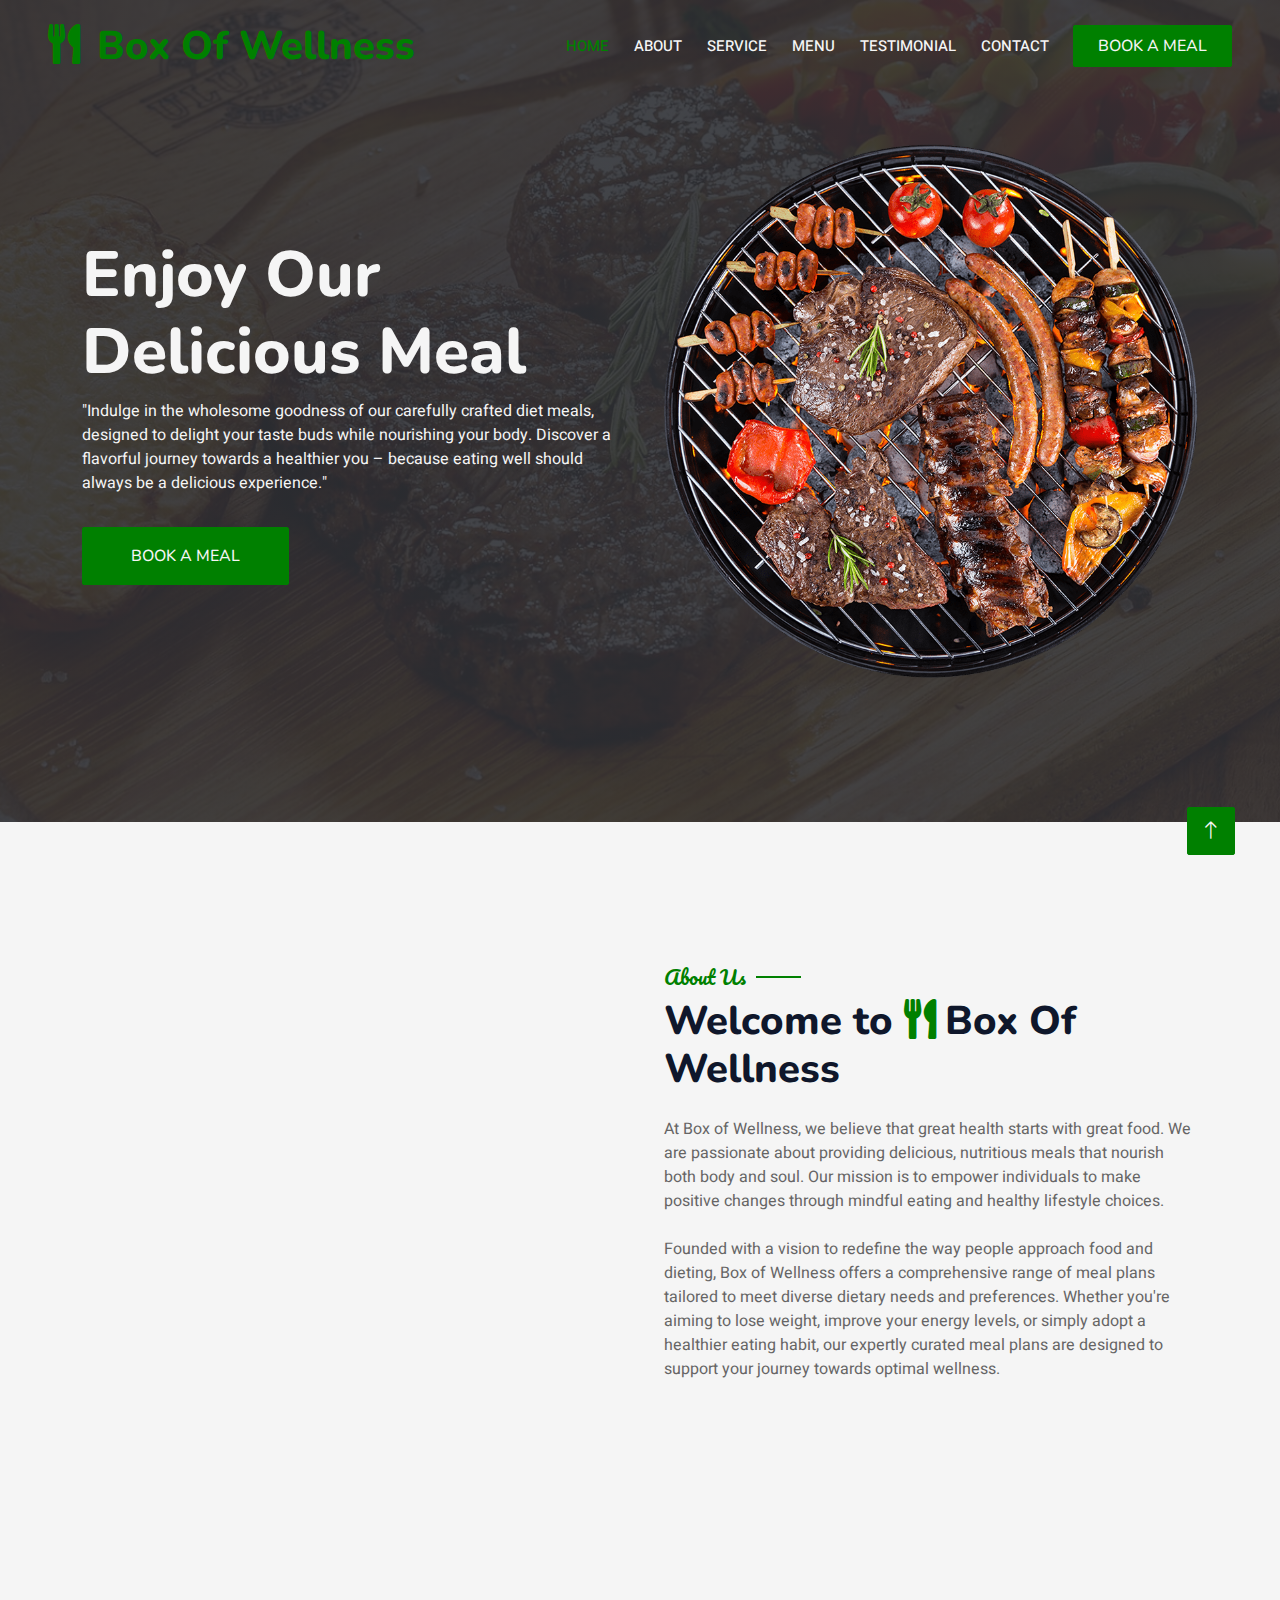
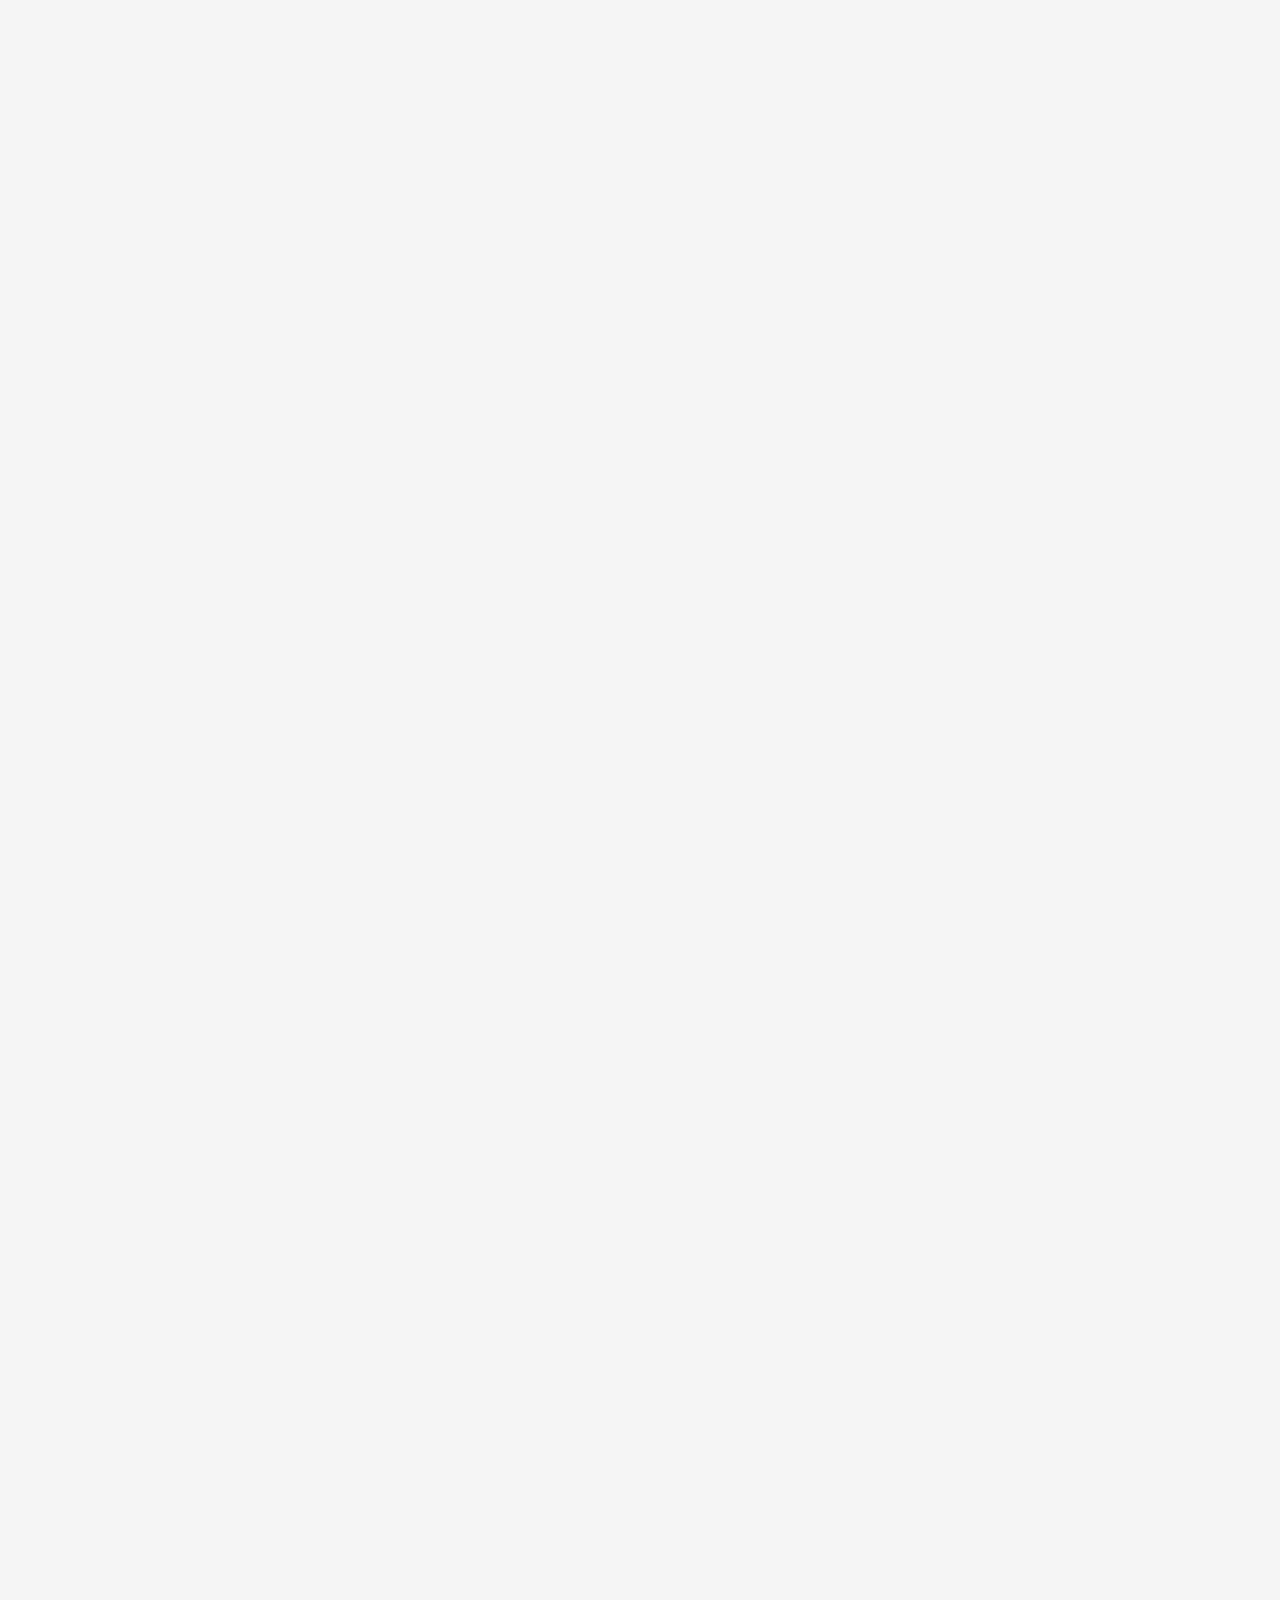
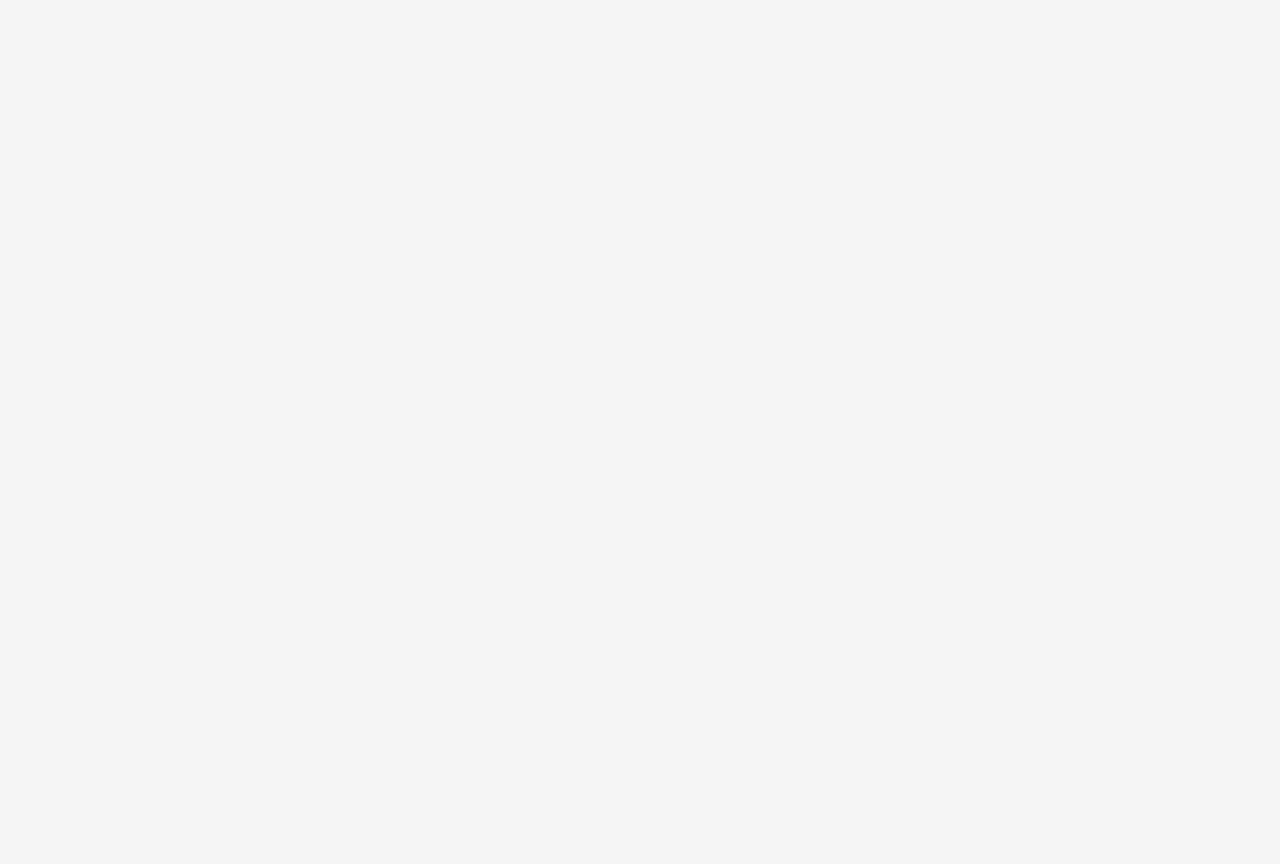
==== commit badcb365: "Update index.html" ====
--- a/index.html
+++ b/index.html
@@ -705,7 +705,7 @@
                             <img class="img-fluid flex-shrink-0 rounded-circle" src="img/testimonial-2.jpeg" style="width: 50px; height: 50px;">
                             <div class="ps-3">
                                 <h5 class="mb-1">Manoj</h5>
-                                <small>IAS</small>
+                                <small>SRM Student</small>
                             </div>
                         </div>
                     </div>
@@ -716,7 +716,7 @@
                             <img class="img-fluid flex-shrink-0 rounded-circle" src="img/testimonial-3.jpeg" style="width: 50px; height: 50px;">
                             <div class="ps-3">
                                 <h5 class="mb-1">Gowthaman</h5>
-                                <small>Entreprenuer</small>
+                                <small>SRM Student</small>
                             </div>
                         </div>
                     </div>
@@ -727,7 +727,7 @@
                             <img class="img-fluid flex-shrink-0 rounded-circle" src="img/testimonial-4.jpeg" style="width: 50px; height: 50px;">
                             <div class="ps-3">
                                 <h5 class="mb-1">Sanjai</h5>
-                                <small>Scientist</small>
+                                <small>SRM Student</small>
                             </div>
                         </div>
                     </div>
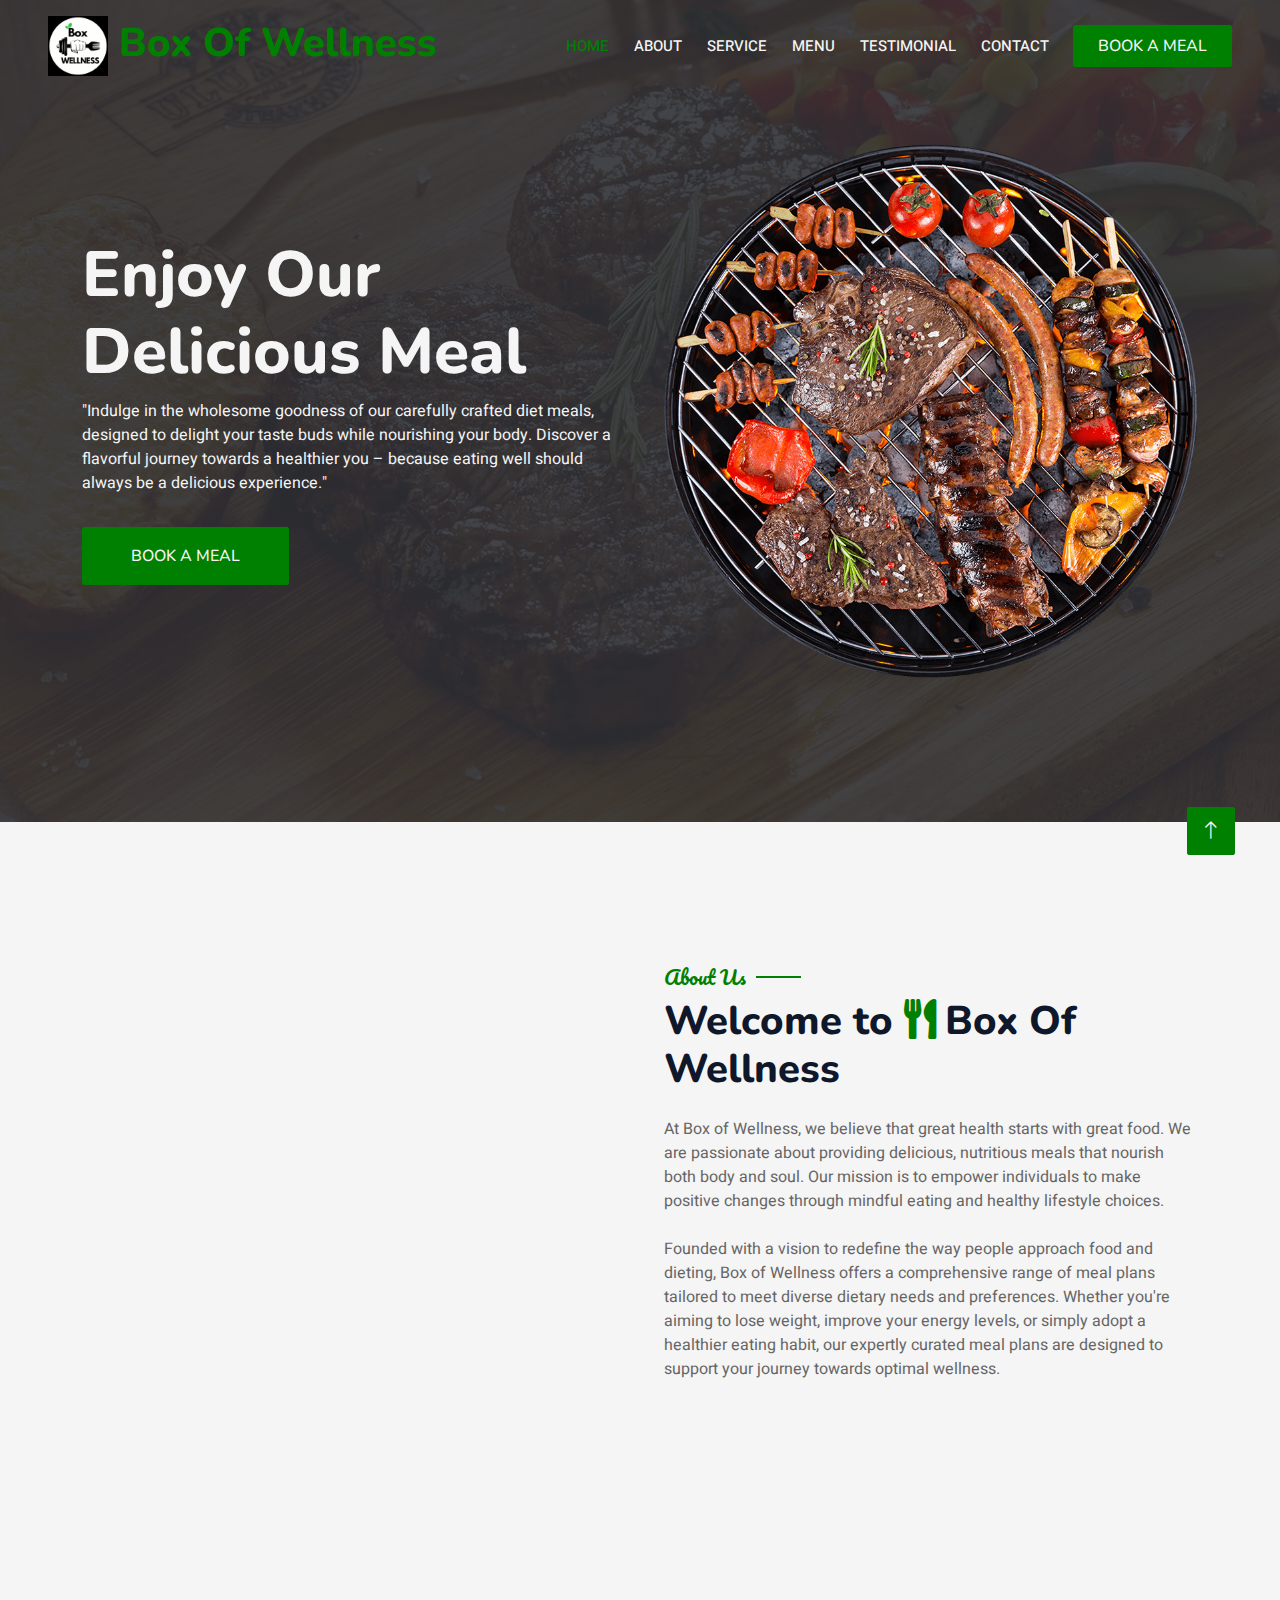
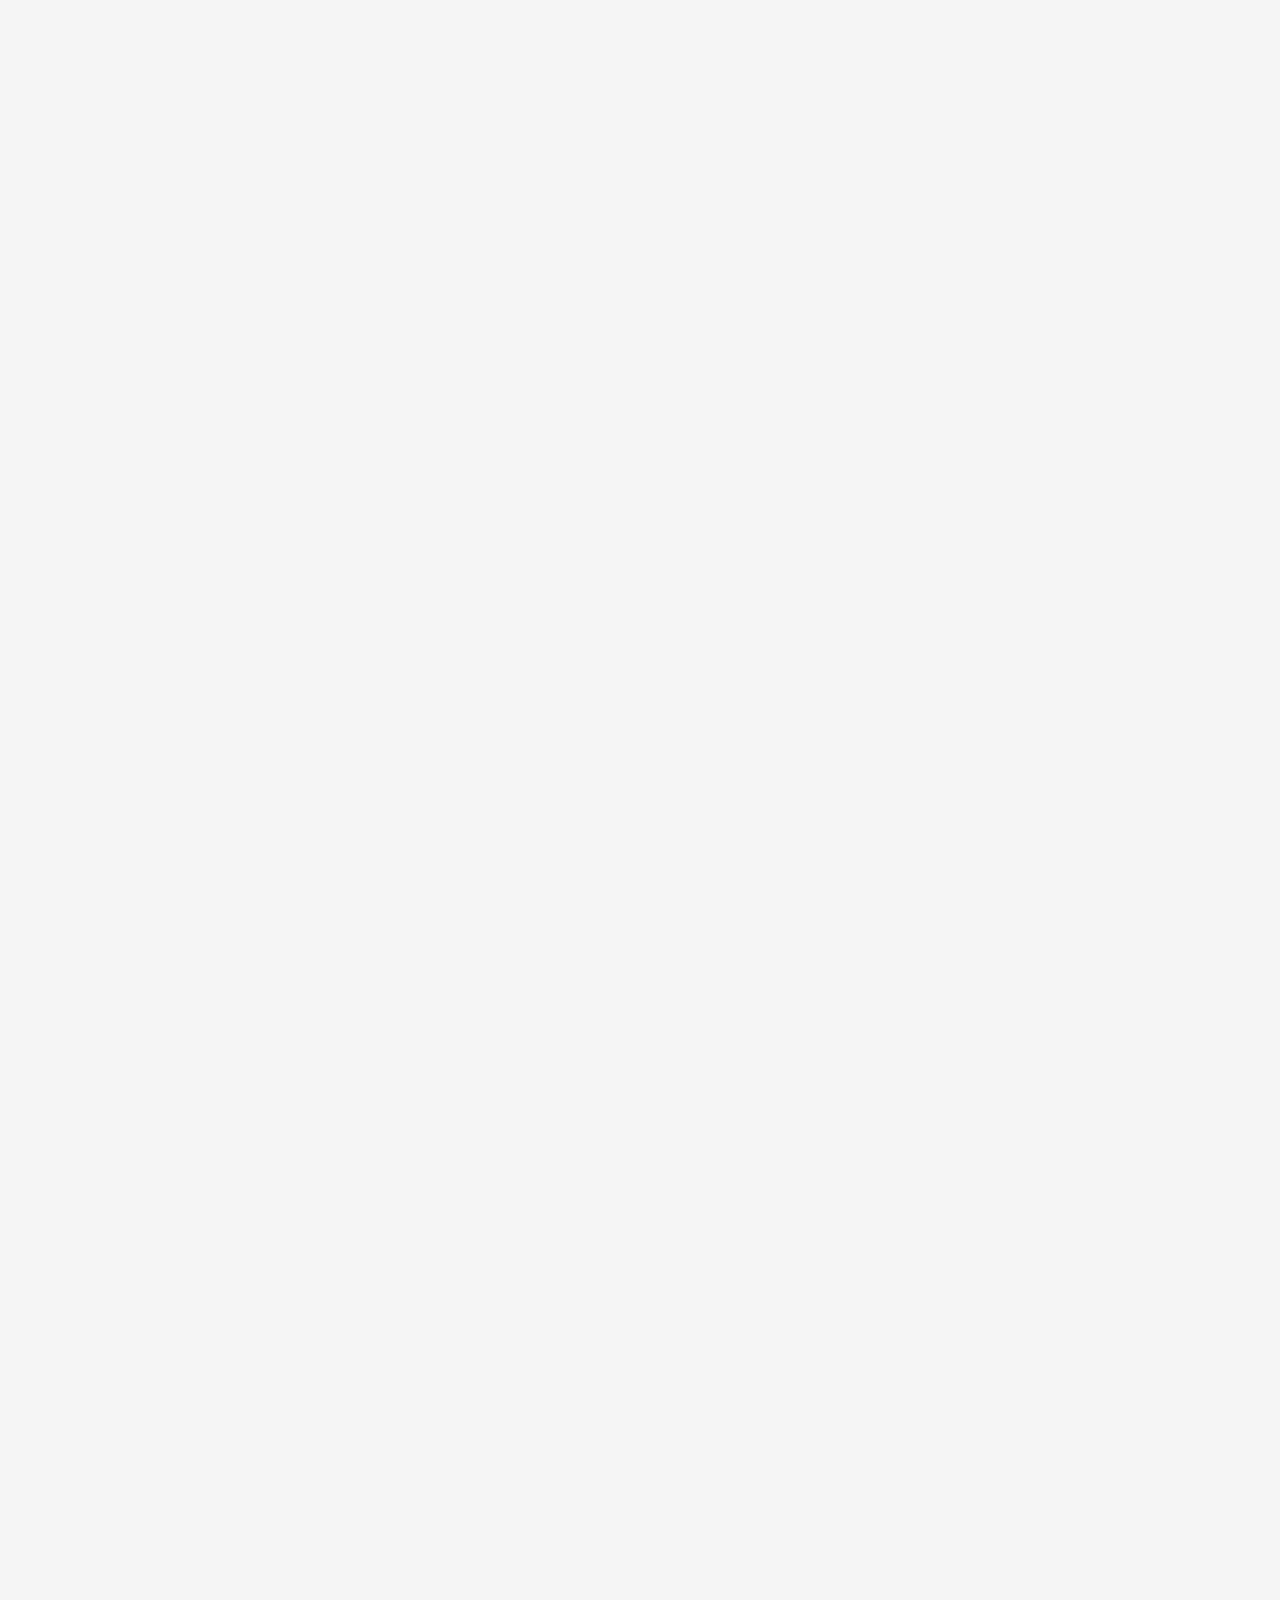
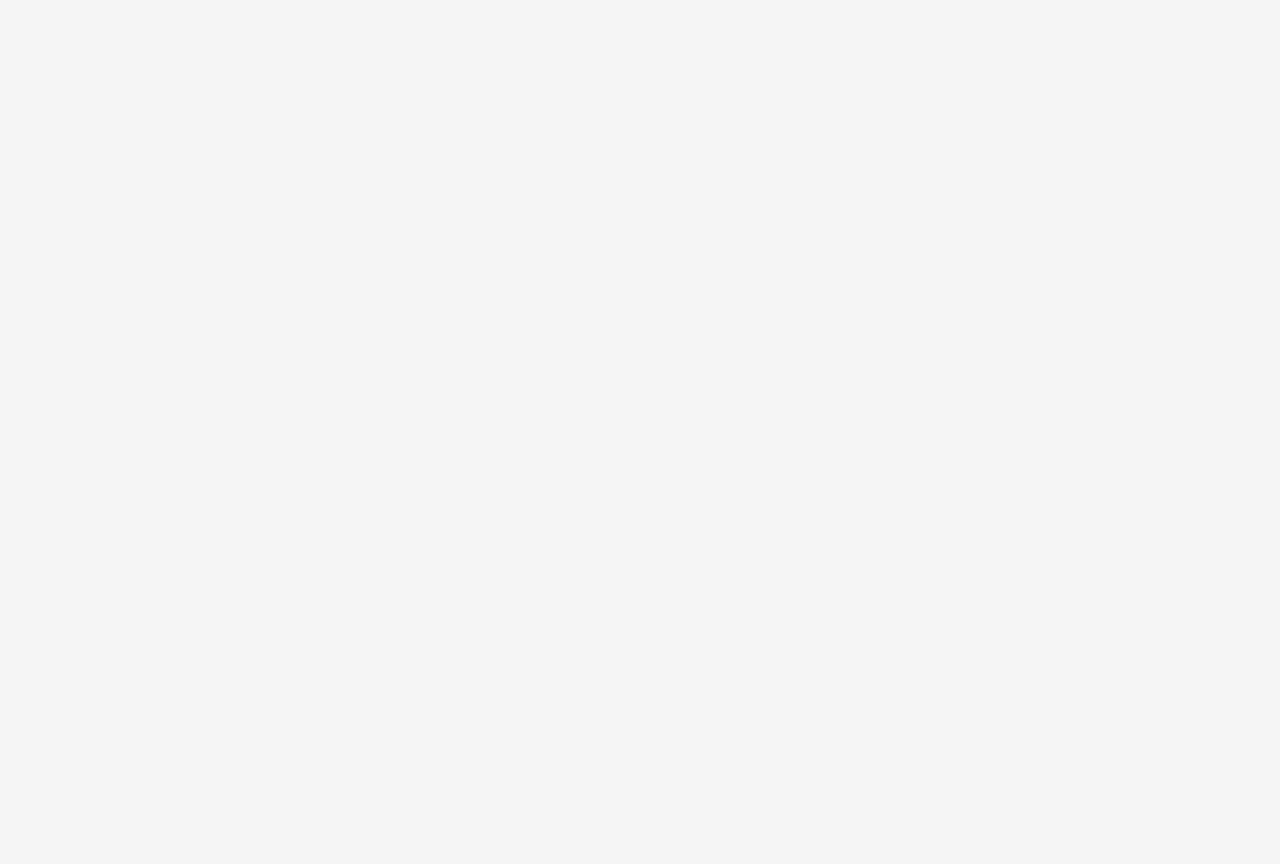
==== commit 0b7b3cfd: "Update index.html" ====
--- a/index.html
+++ b/index.html
@@ -47,7 +47,7 @@
         <div class="container-xxl position-relative p-0">
             <nav class="navbar navbar-expand-lg navbar-dark bg-dark px-4 px-lg-5 py-3 py-lg-0">
                 <a href="" class="navbar-brand p-0">
-                    <h1 class="text-primary m-0"><i class="fa fa-utensils me-3"></i>Box Of Wellness</h1>
+                    <h1 class="text-primary m-0"><img src="img/logo.jpeg" alt="Website Logo" class="logo"></i> Box Of Wellness</h1>
                     
                 </a>
                 <button class="navbar-toggler" type="button" data-bs-toggle="collapse" data-bs-target="#navbarCollapse">
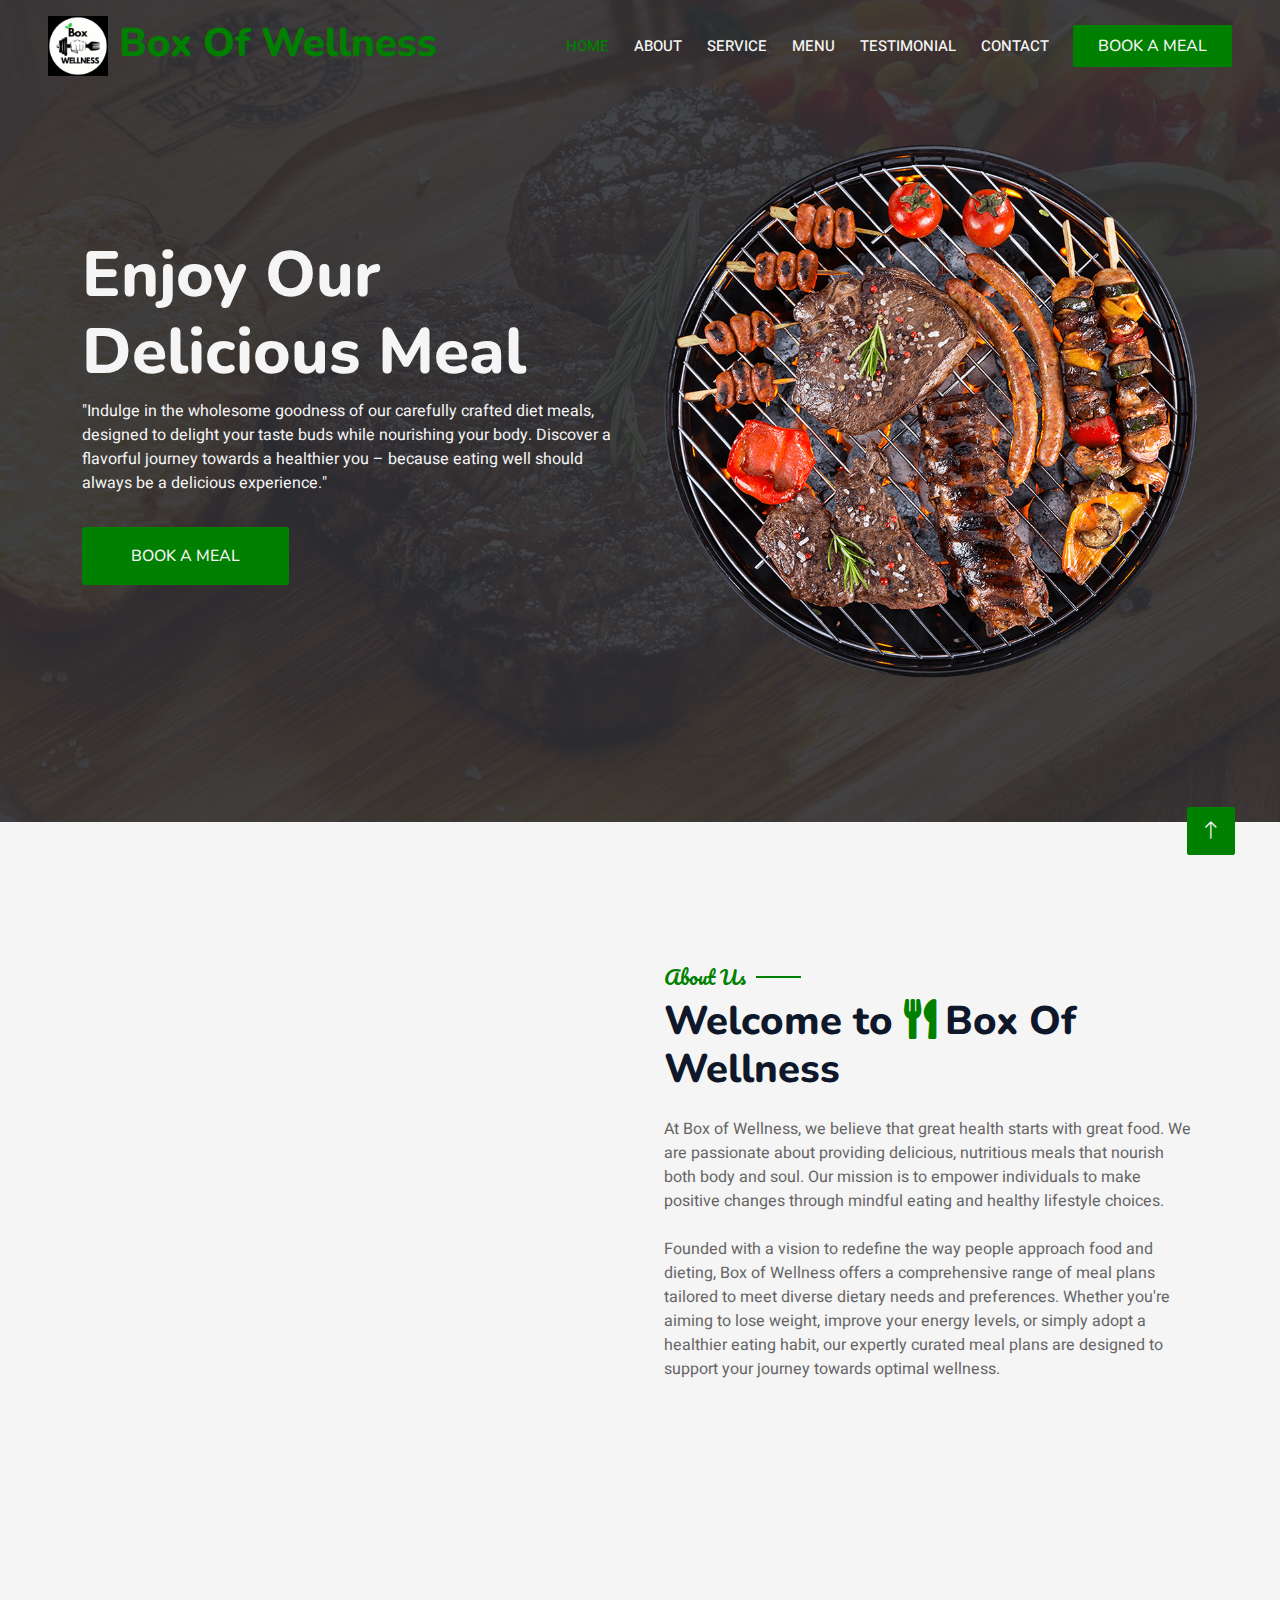
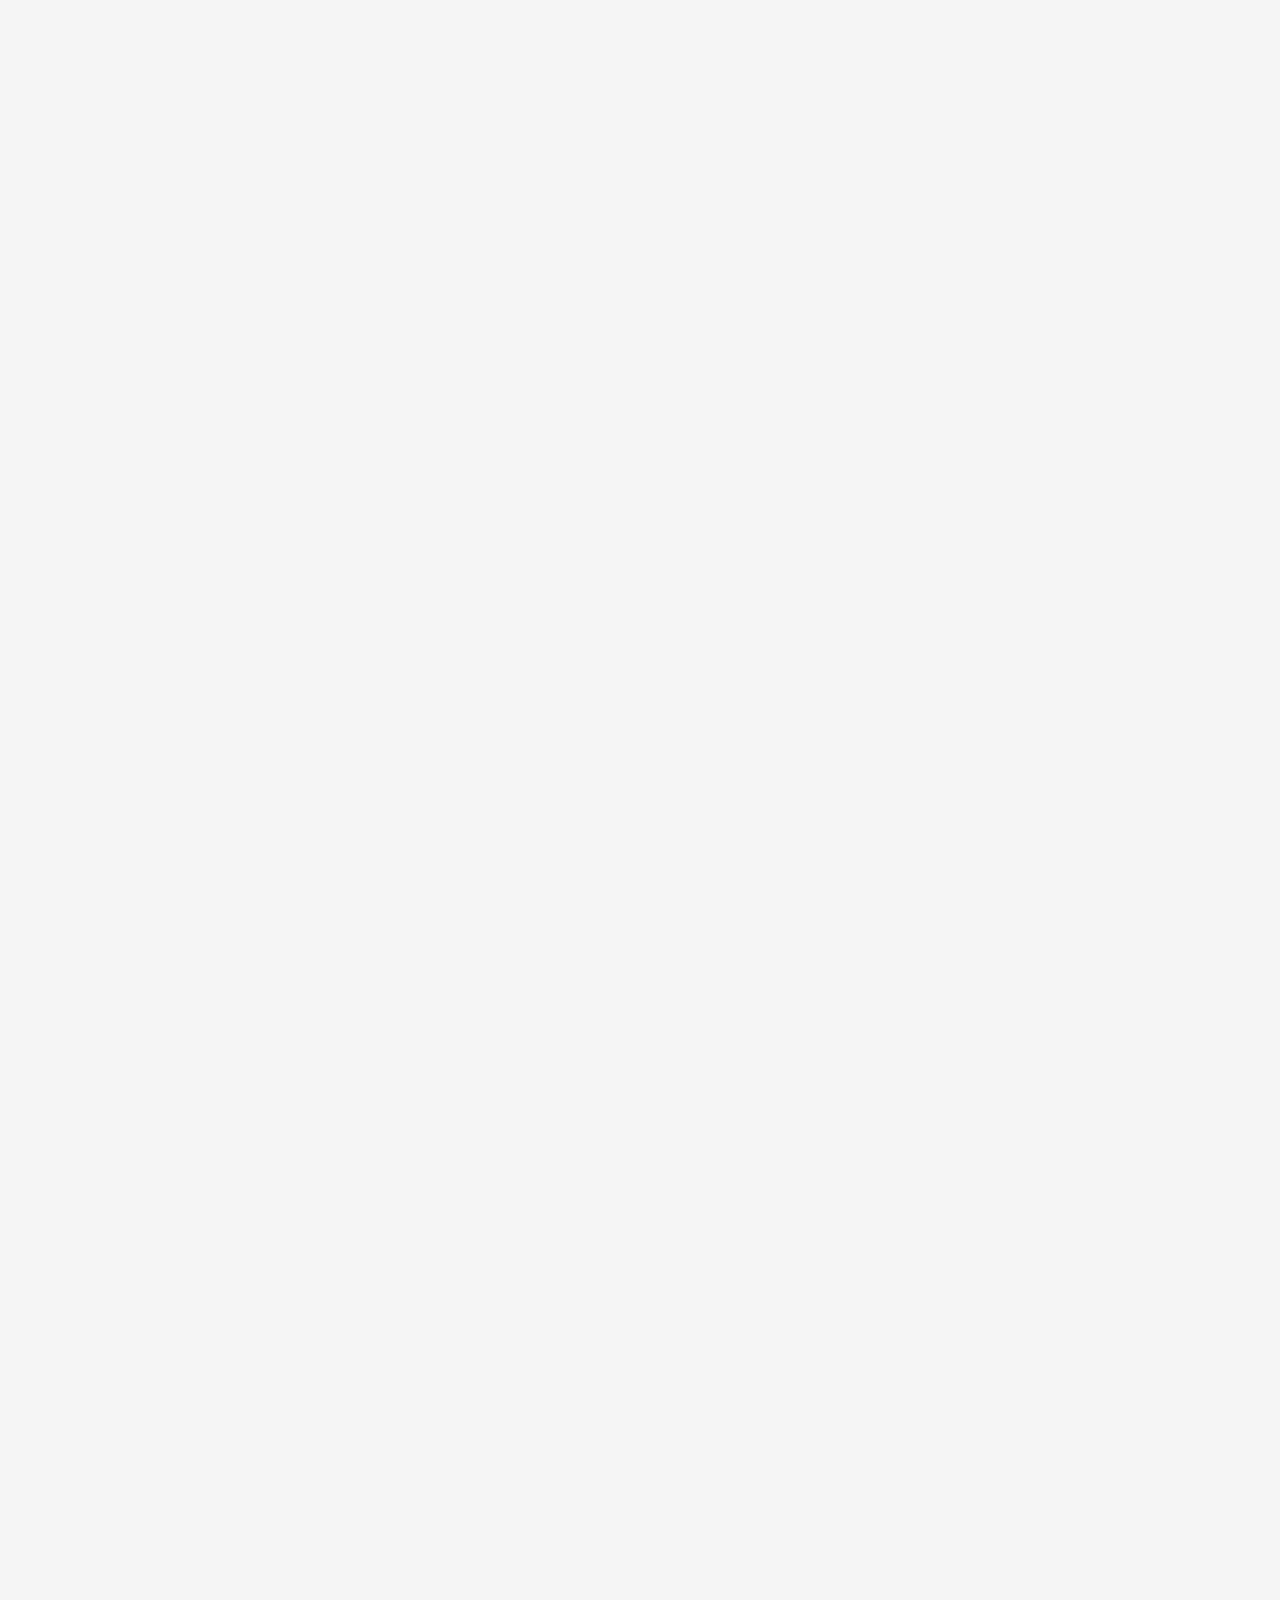
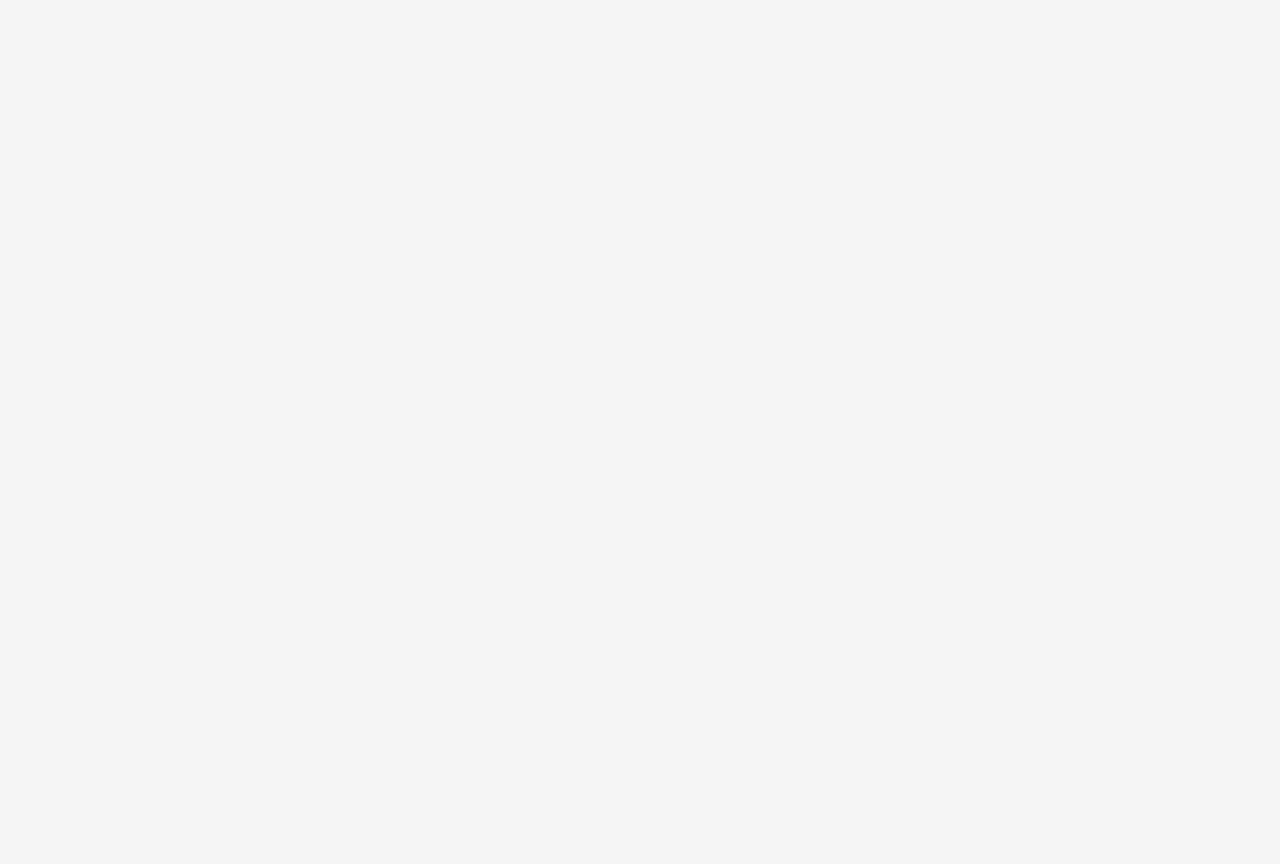
==== commit b4030137: "Update index.html" ====
--- a/index.html
+++ b/index.html
@@ -47,7 +47,7 @@
         <div class="container-xxl position-relative p-0">
             <nav class="navbar navbar-expand-lg navbar-dark bg-dark px-4 px-lg-5 py-3 py-lg-0">
                 <a href="" class="navbar-brand p-0">
-                    <h1 class="text-primary m-0"><img src="img/logo.jpeg" alt="Website Logo" class="logo"></i> Box Of Wellness</h1>
+                    <h1 class="text-primary m-0"><img src="img/logo.jpeg" alt="Website Logo" class="logo"> Box Of Wellness</h1>
                     
                 </a>
                 <button class="navbar-toggler" type="button" data-bs-toggle="collapse" data-bs-target="#navbarCollapse">
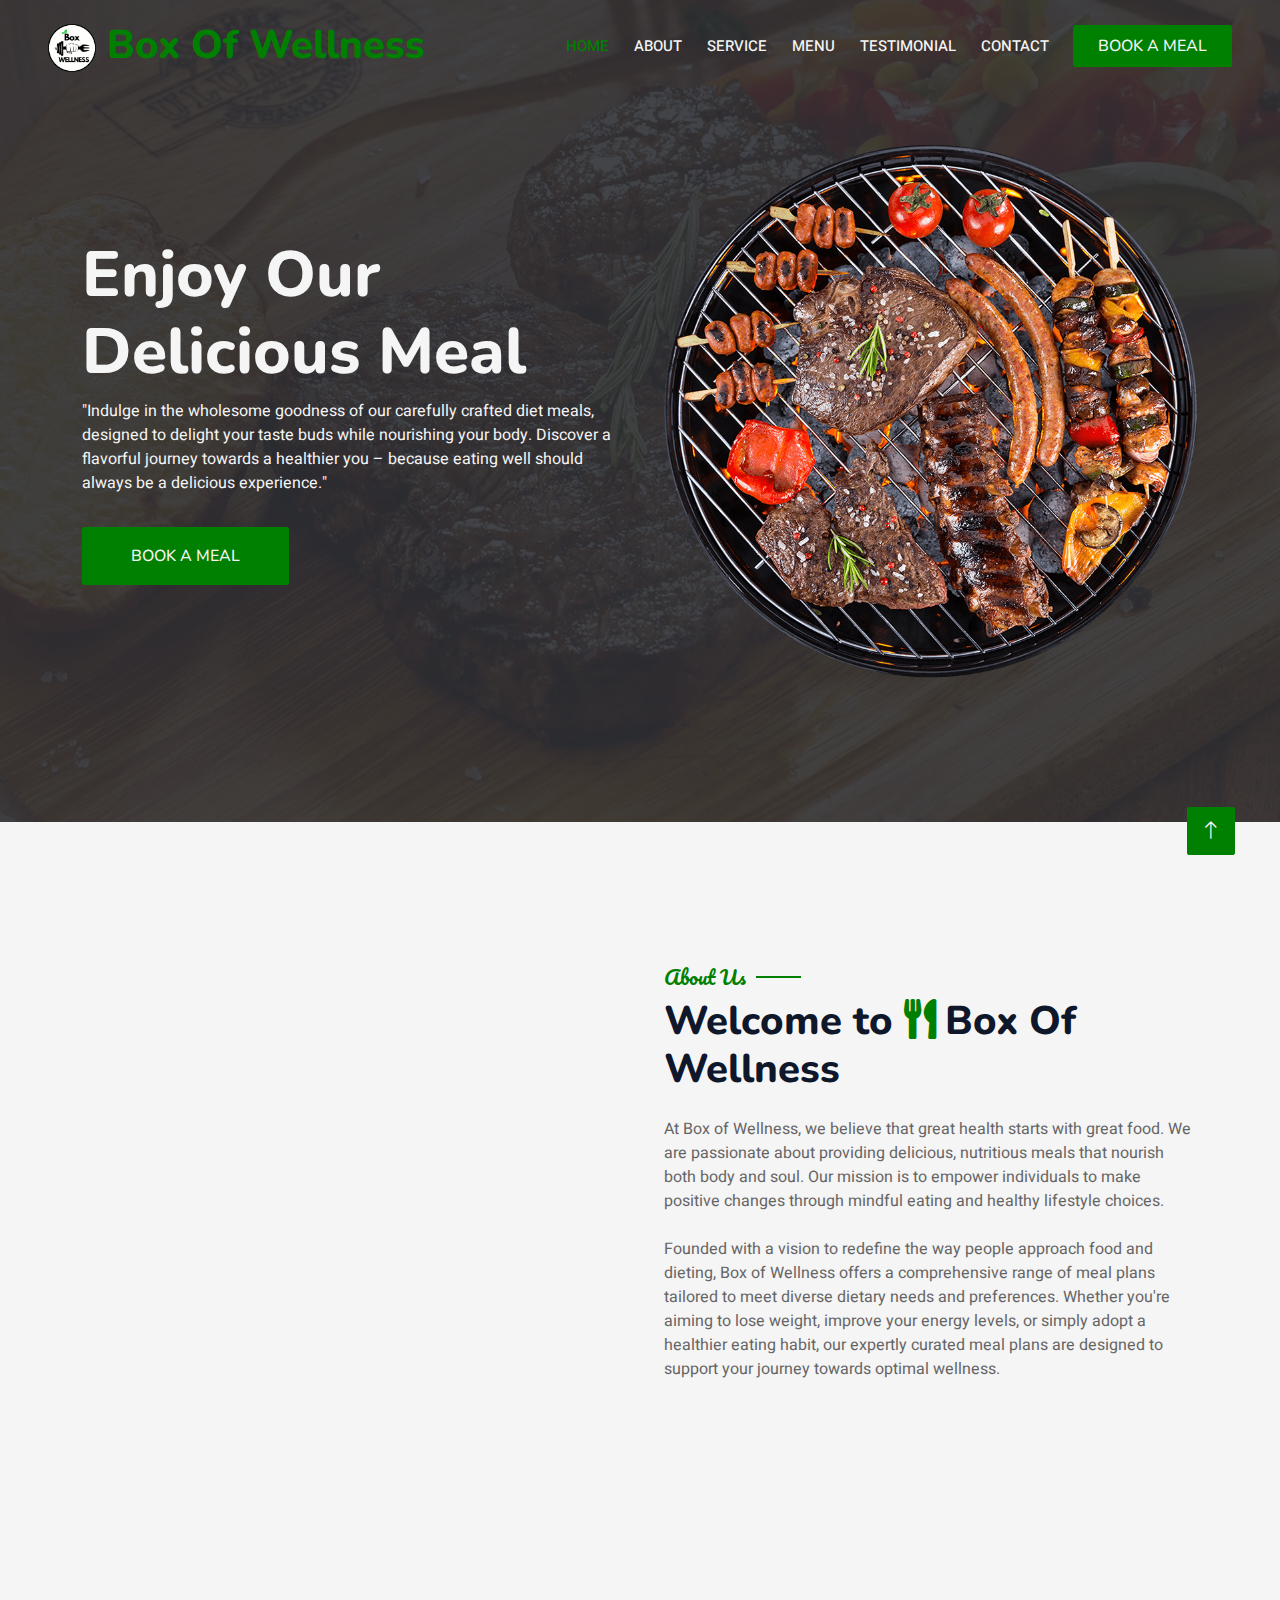
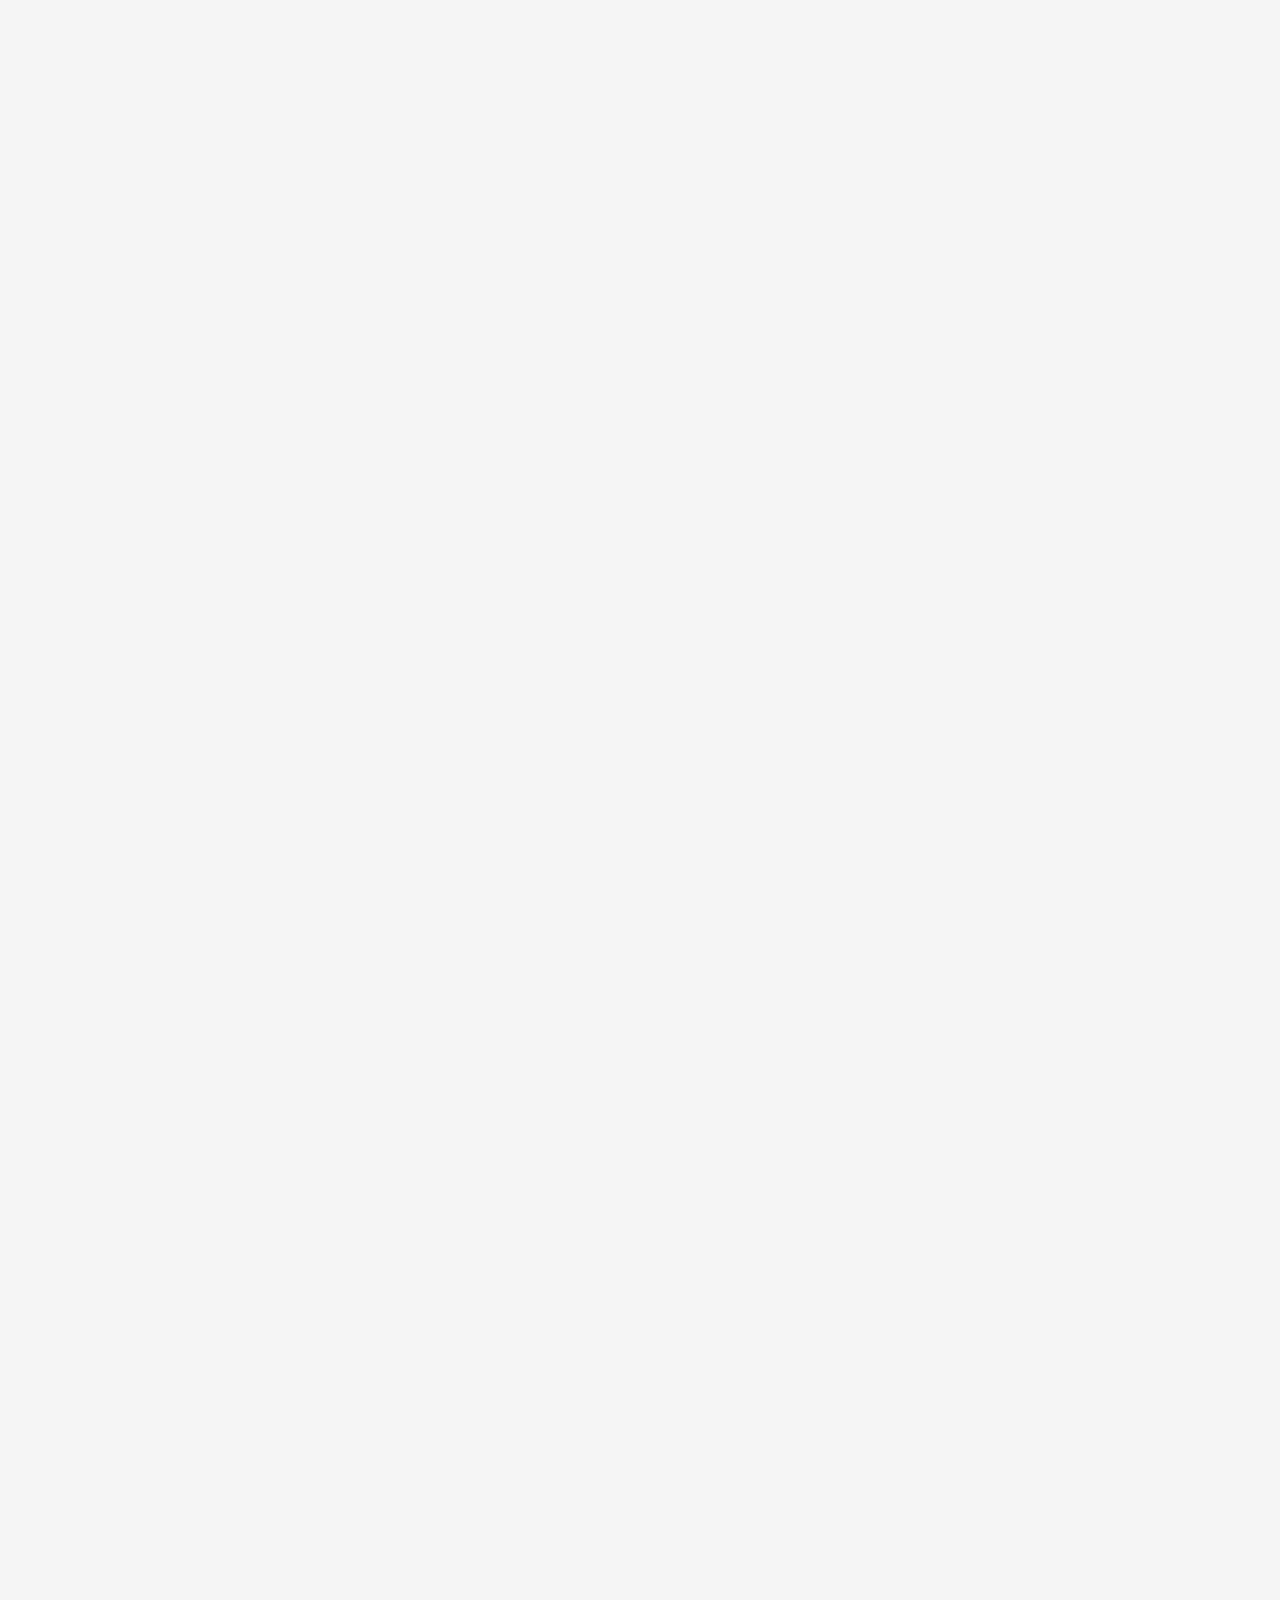
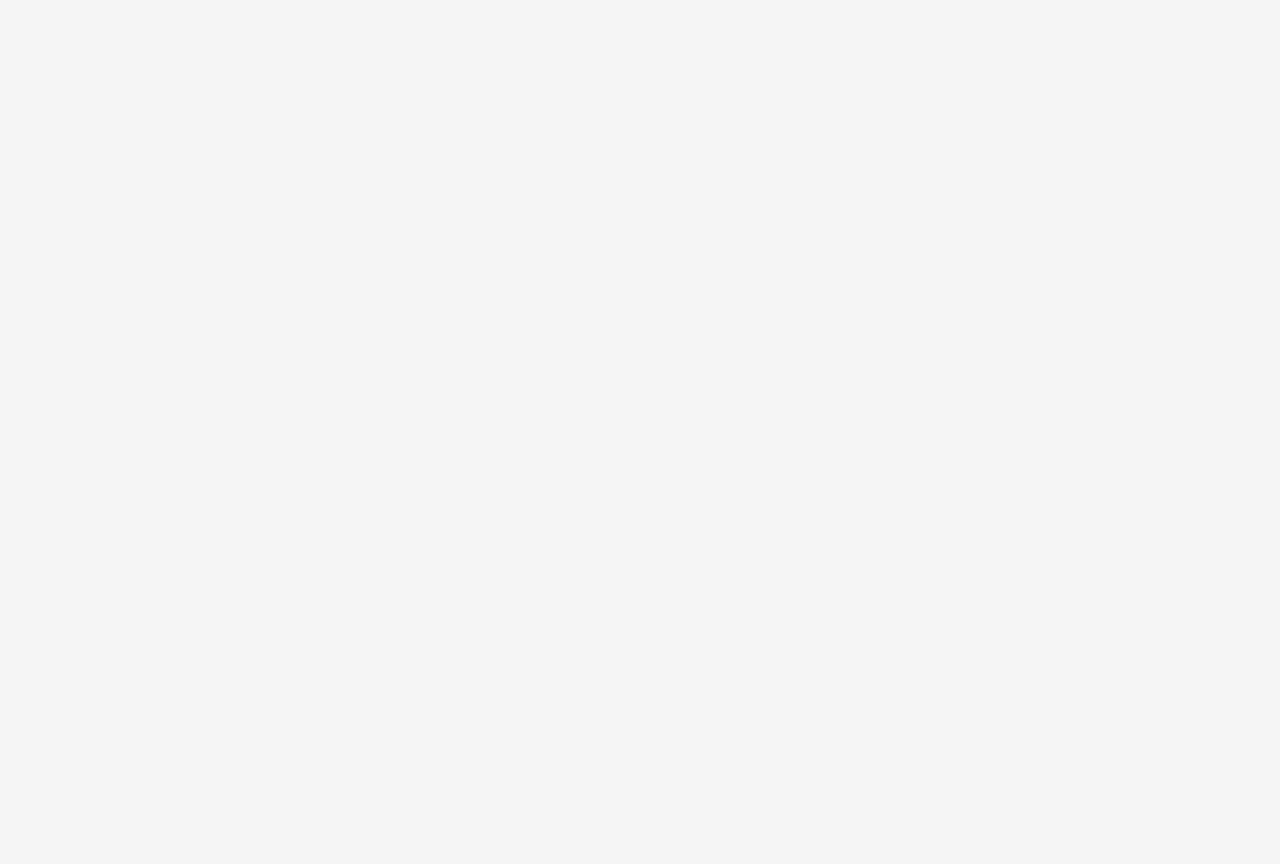
==== commit ad641006: "Update index.html" ====
--- a/index.html
+++ b/index.html
@@ -237,7 +237,7 @@
                                         <div class="w-100 d-flex flex-column text-start ps-4">
                                             <h5 class="d-flex justify-content-between border-bottom pb-2">
                                                 <span>Pasta(Veg / Chicken)</span>
-                                                <span class="text-primary">₹55 / ₹70</span>
+                                                <span class="text-primary">₹55 / ₹79</span>
                                             </h5>
                                             <small class="fst-italic"><b>Protein:</b> 25g, <b>Kcal:</b> 465, <b>Carbs:</b> 52.82, <b>Fats:</b> 8.57g</small>
                                         </div>
@@ -249,7 +249,7 @@
                                         <div class="w-100 d-flex flex-column text-start ps-4">
                                             <h5 class="d-flex justify-content-between border-bottom pb-2">
                                                 <span>Greengram Dosa</span>
-                                                <span class="text-primary">₹55</span>
+                                                <span class="text-primary">₹59</span>
                                             </h5>
                                             <small class="fst-italic"><b>Protein:</b> 46g, <b>Kcal:</b> 584, <b>Carbs:</b> 41g, <b>Fats:</b> 6.8g</small>
                                         </div>
@@ -261,7 +261,7 @@
                                         <div class="w-100 d-flex flex-column text-start ps-4">
                                             <h5 class="d-flex justify-content-between border-bottom pb-2">
                                                 <span>Fruit Oat Meal</span>
-                                                <span class="text-primary">₹59</span>
+                                                <span class="text-primary">₹69</span>
                                             </h5>
                                             <small class="fst-italic"><b>Protein:</b> 27g, <b>Kcal:</b> 561, <b>Carbs:</b> 79g, <b>Fats:</b> 13.4g</small>
                                         </div>
--- a/css/style.css
+++ b/css/style.css
@@ -23,6 +23,12 @@
     right: 45px;
     bottom: 45px;
     z-index: 99;
+}
+
+.logo {
+    width: 48px;
+    height: 48px;
+    border-radius: 50%; 
 }
 
 
@@ -477,4 +483,4 @@
     margin-right: 0;
     padding-right: 0;
     border-right: none;
-}+}
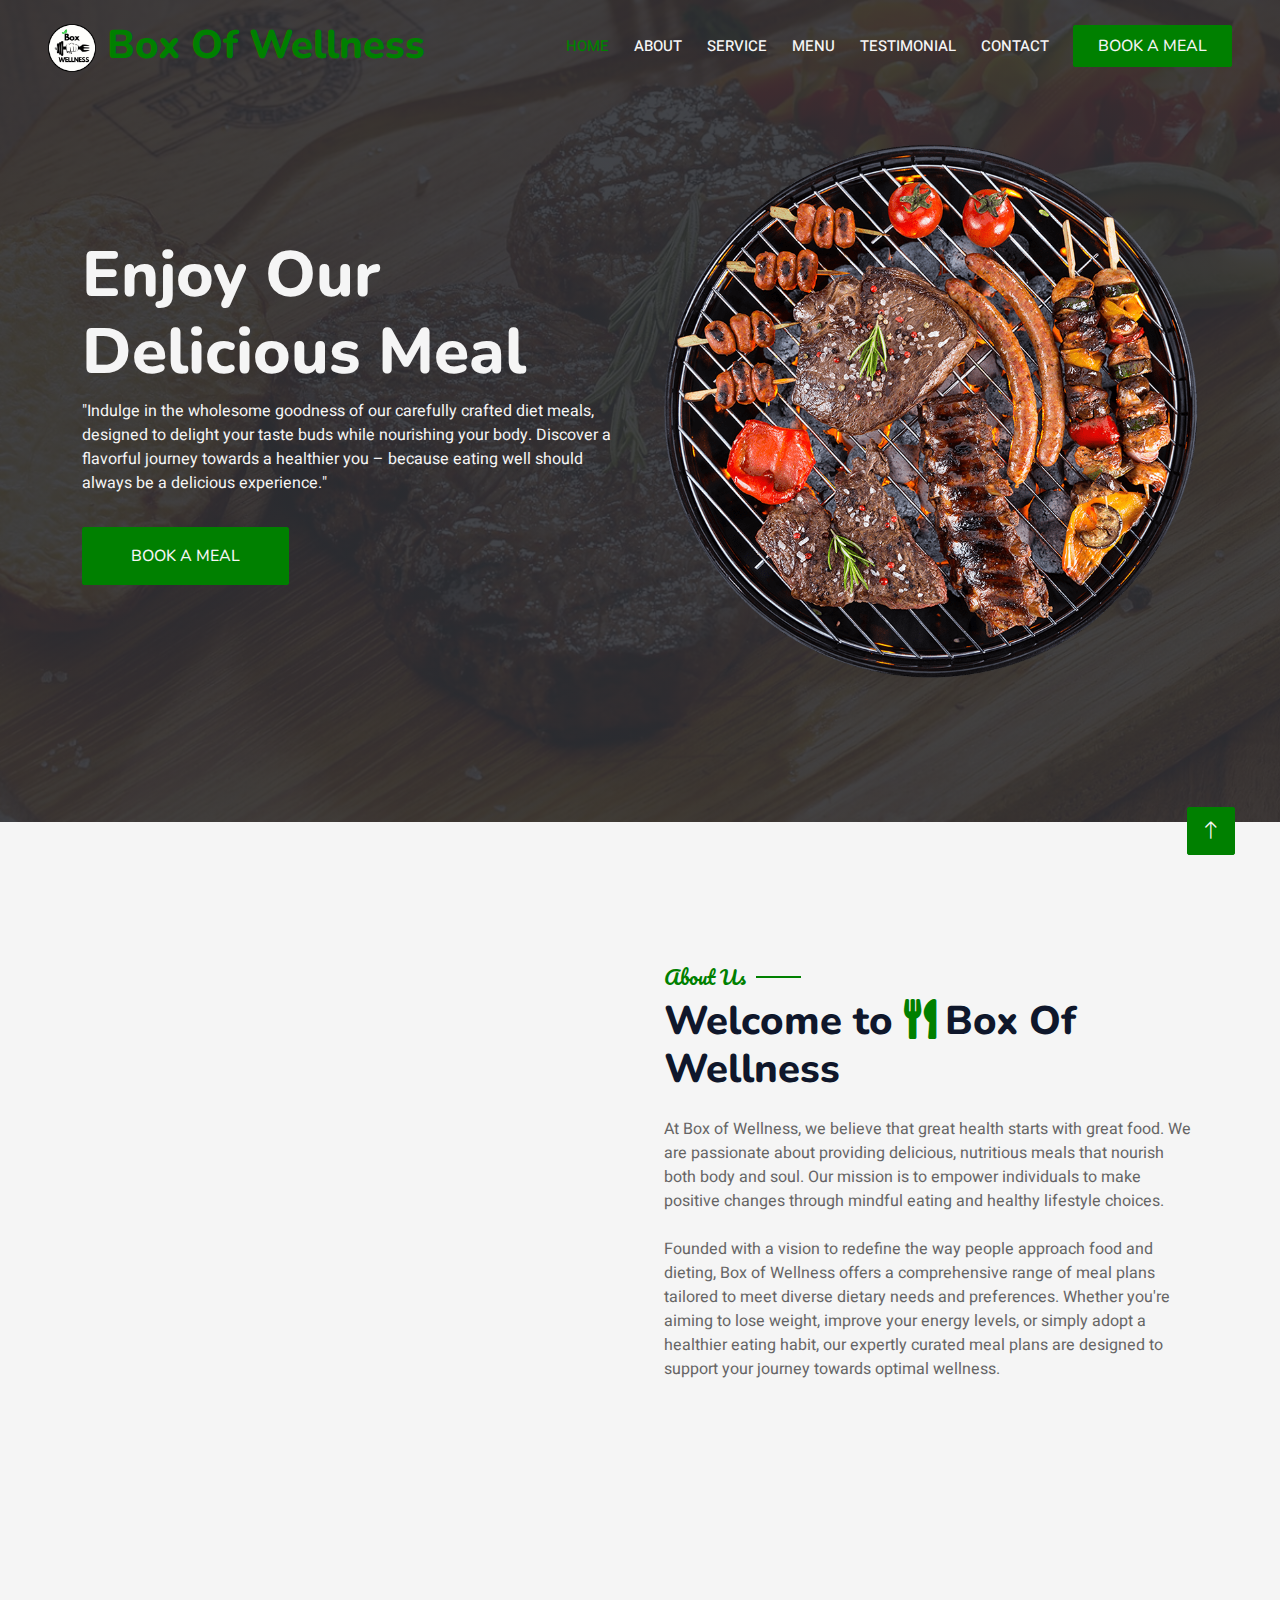
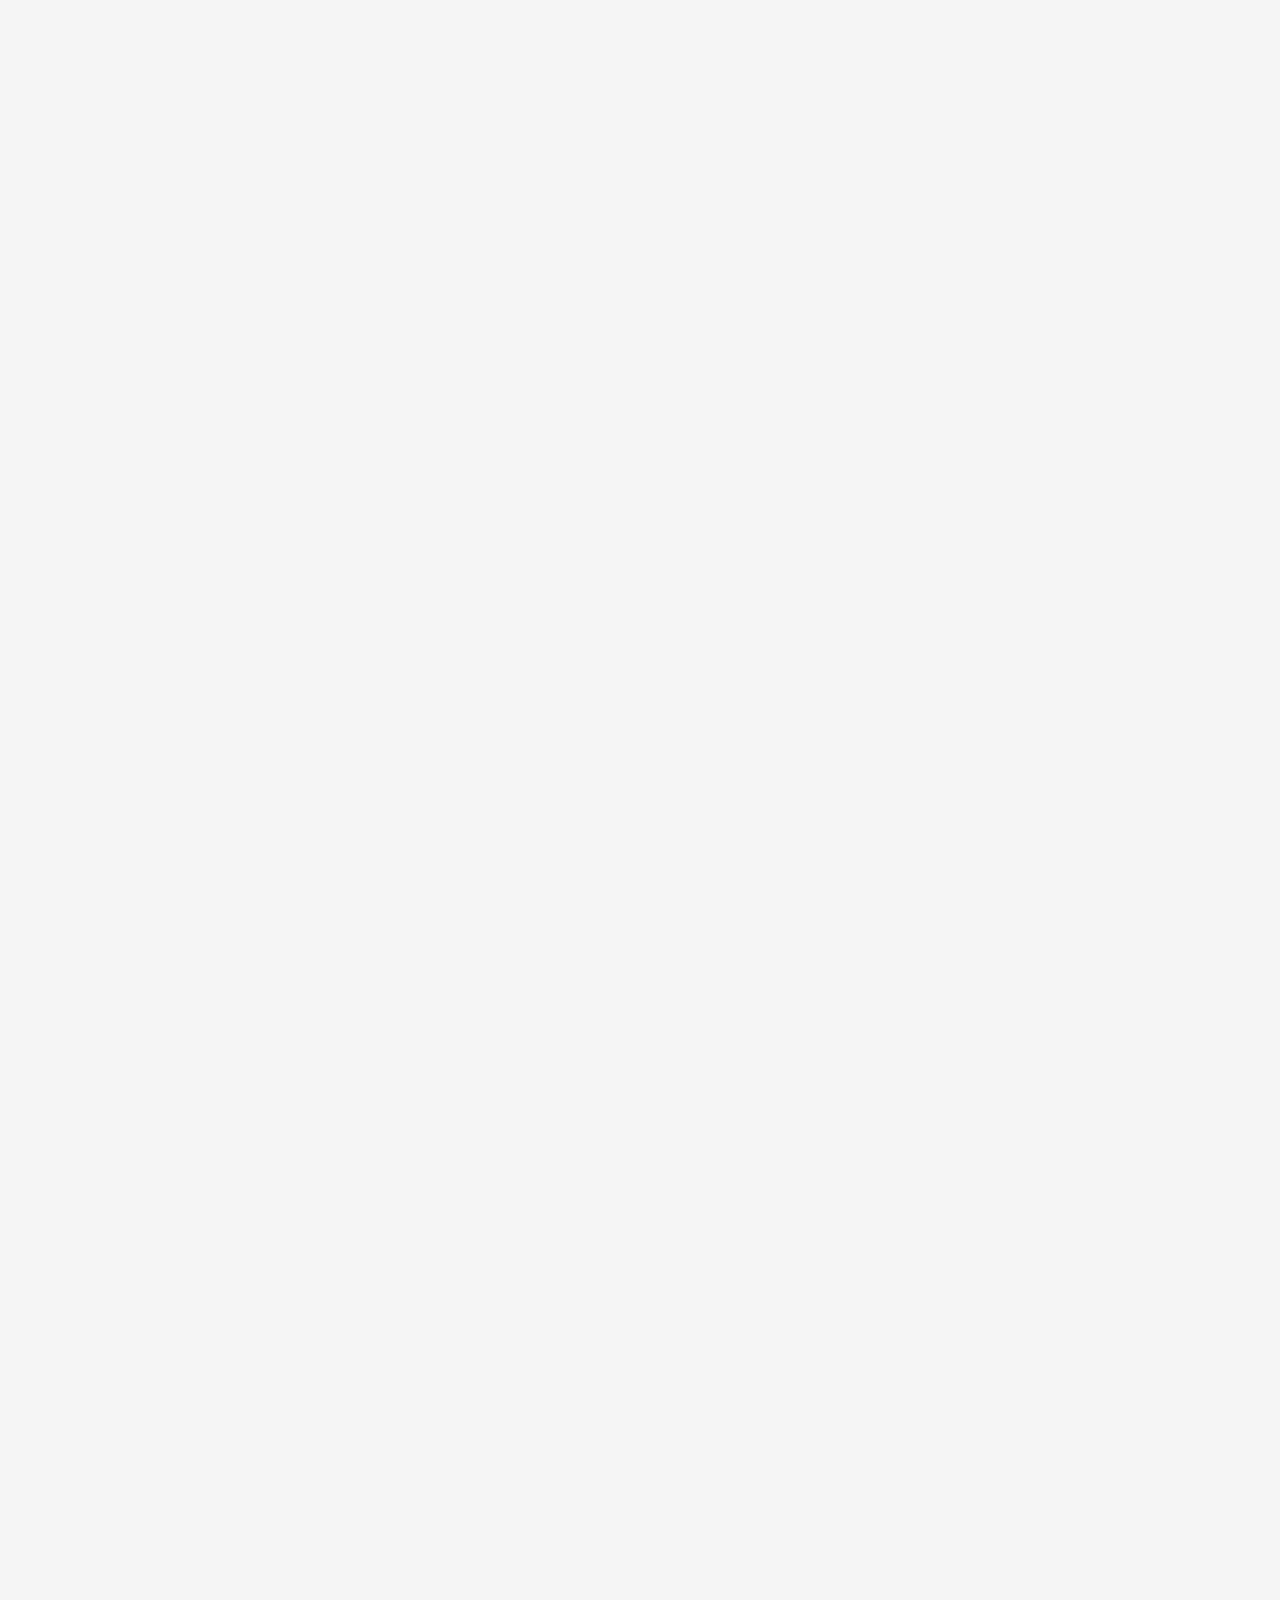
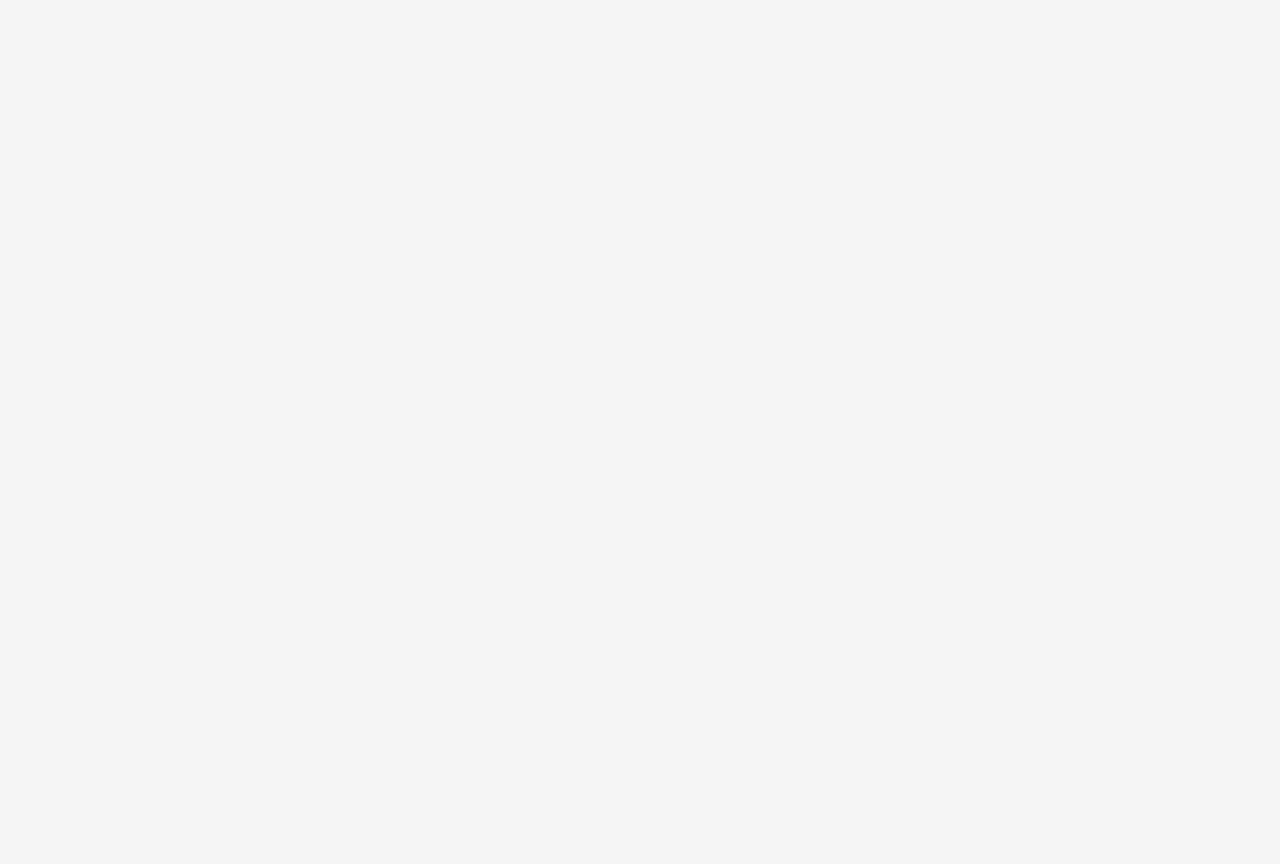
==== commit 423fe7ad: "Update index.html" ====
--- a/index.html
+++ b/index.html
@@ -442,7 +442,7 @@
                                         <div class="w-100 d-flex flex-column text-start ps-4">
                                             <h5 class="d-flex justify-content-between border-bottom pb-2">
                                                 <span>Papaya</span>
-                                                <span class="text-primary">₹30</span>
+                                                <span class="text-primary">₹25</span>
                                             </h5>
                                             <small class="fst-italic"><b>Protein:</b> 0.7g, <b>Kcal:</b> 62, <b>Carbs:</b> 16g, <b>Fiber:</b> 2.5g</small>
                                         </div>
@@ -454,7 +454,7 @@
                                         <div class="w-100 d-flex flex-column text-start ps-4">
                                             <h5 class="d-flex justify-content-between border-bottom pb-2">
                                                 <span>Watermelon</span>
-                                                <span class="text-primary">₹30</span>
+                                                <span class="text-primary">₹25</span>
                                             </h5>
                                             <small class="fst-italic"><b>Protein:</b> 0.9g, <b>Kcal:</b> 46, <b>Carbs:</b> 12g, <b>Fiber:</b> 0.6g</small>
                                         </div>
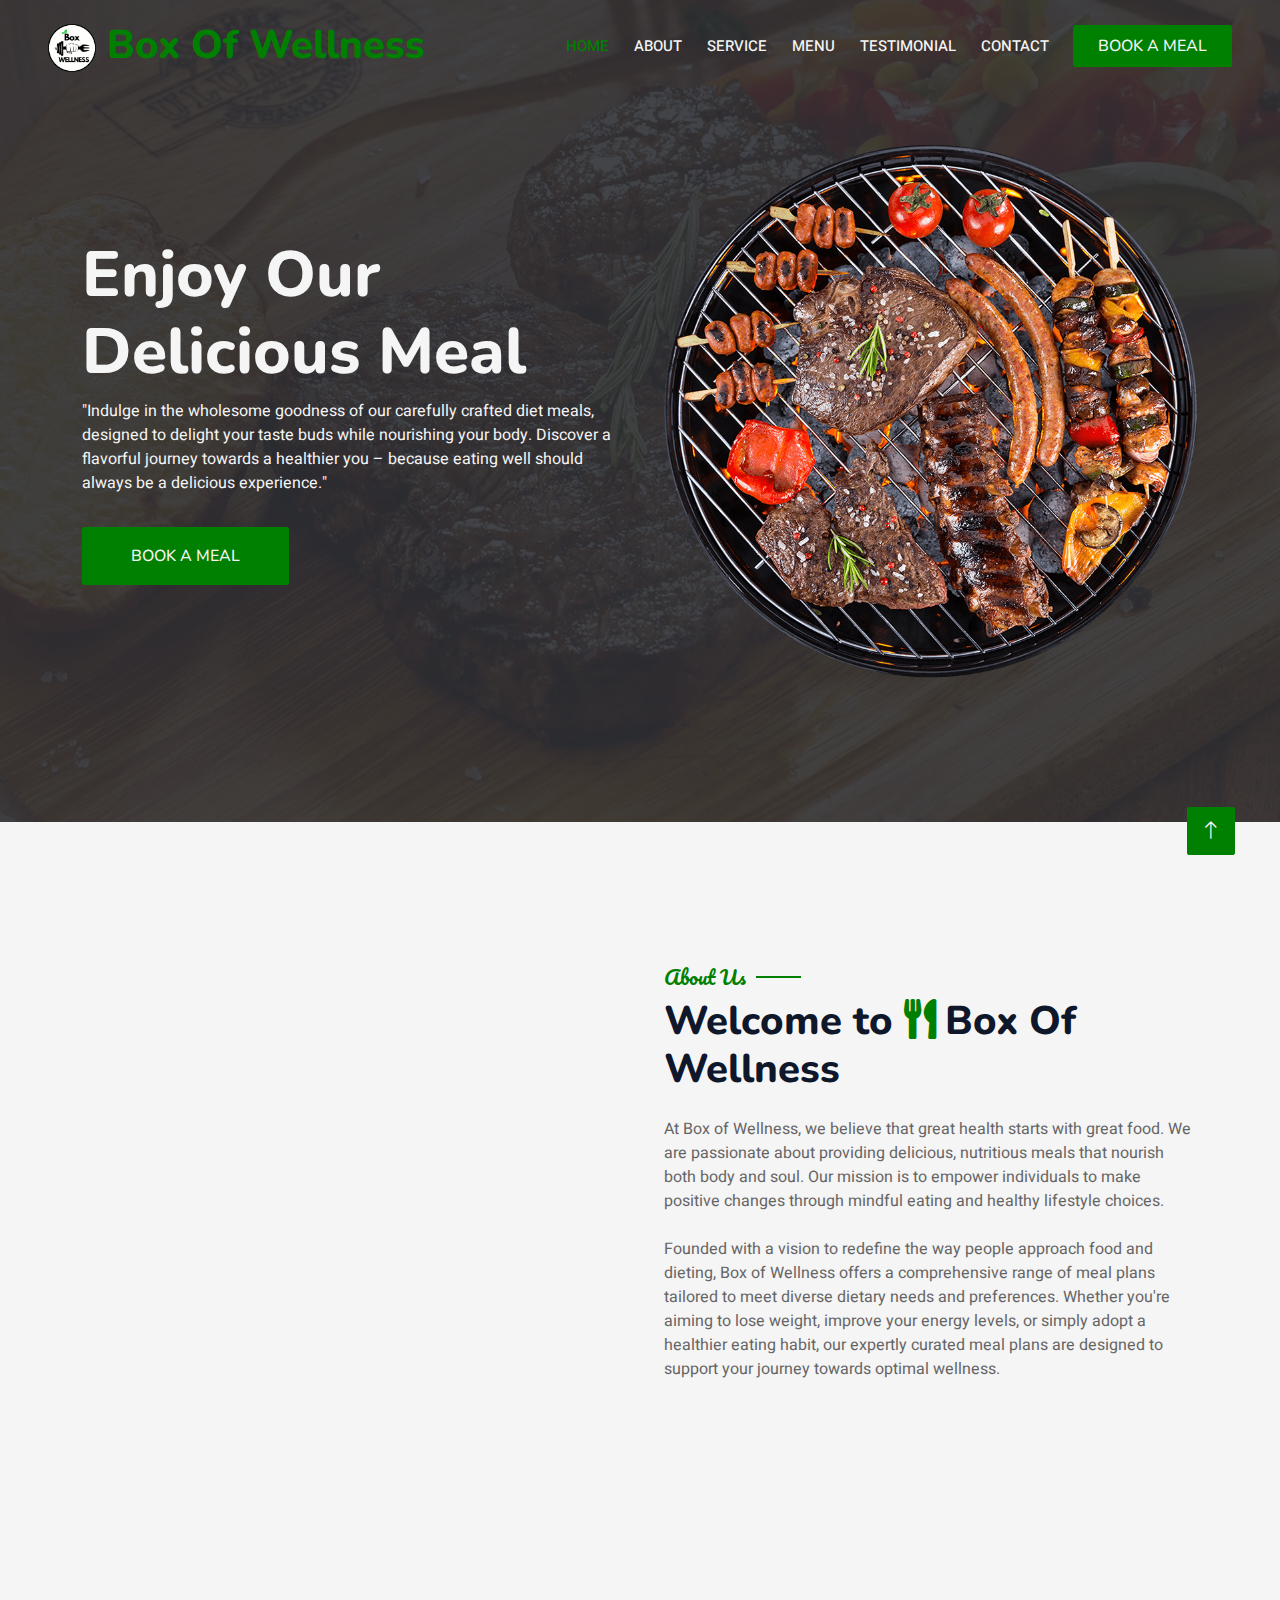
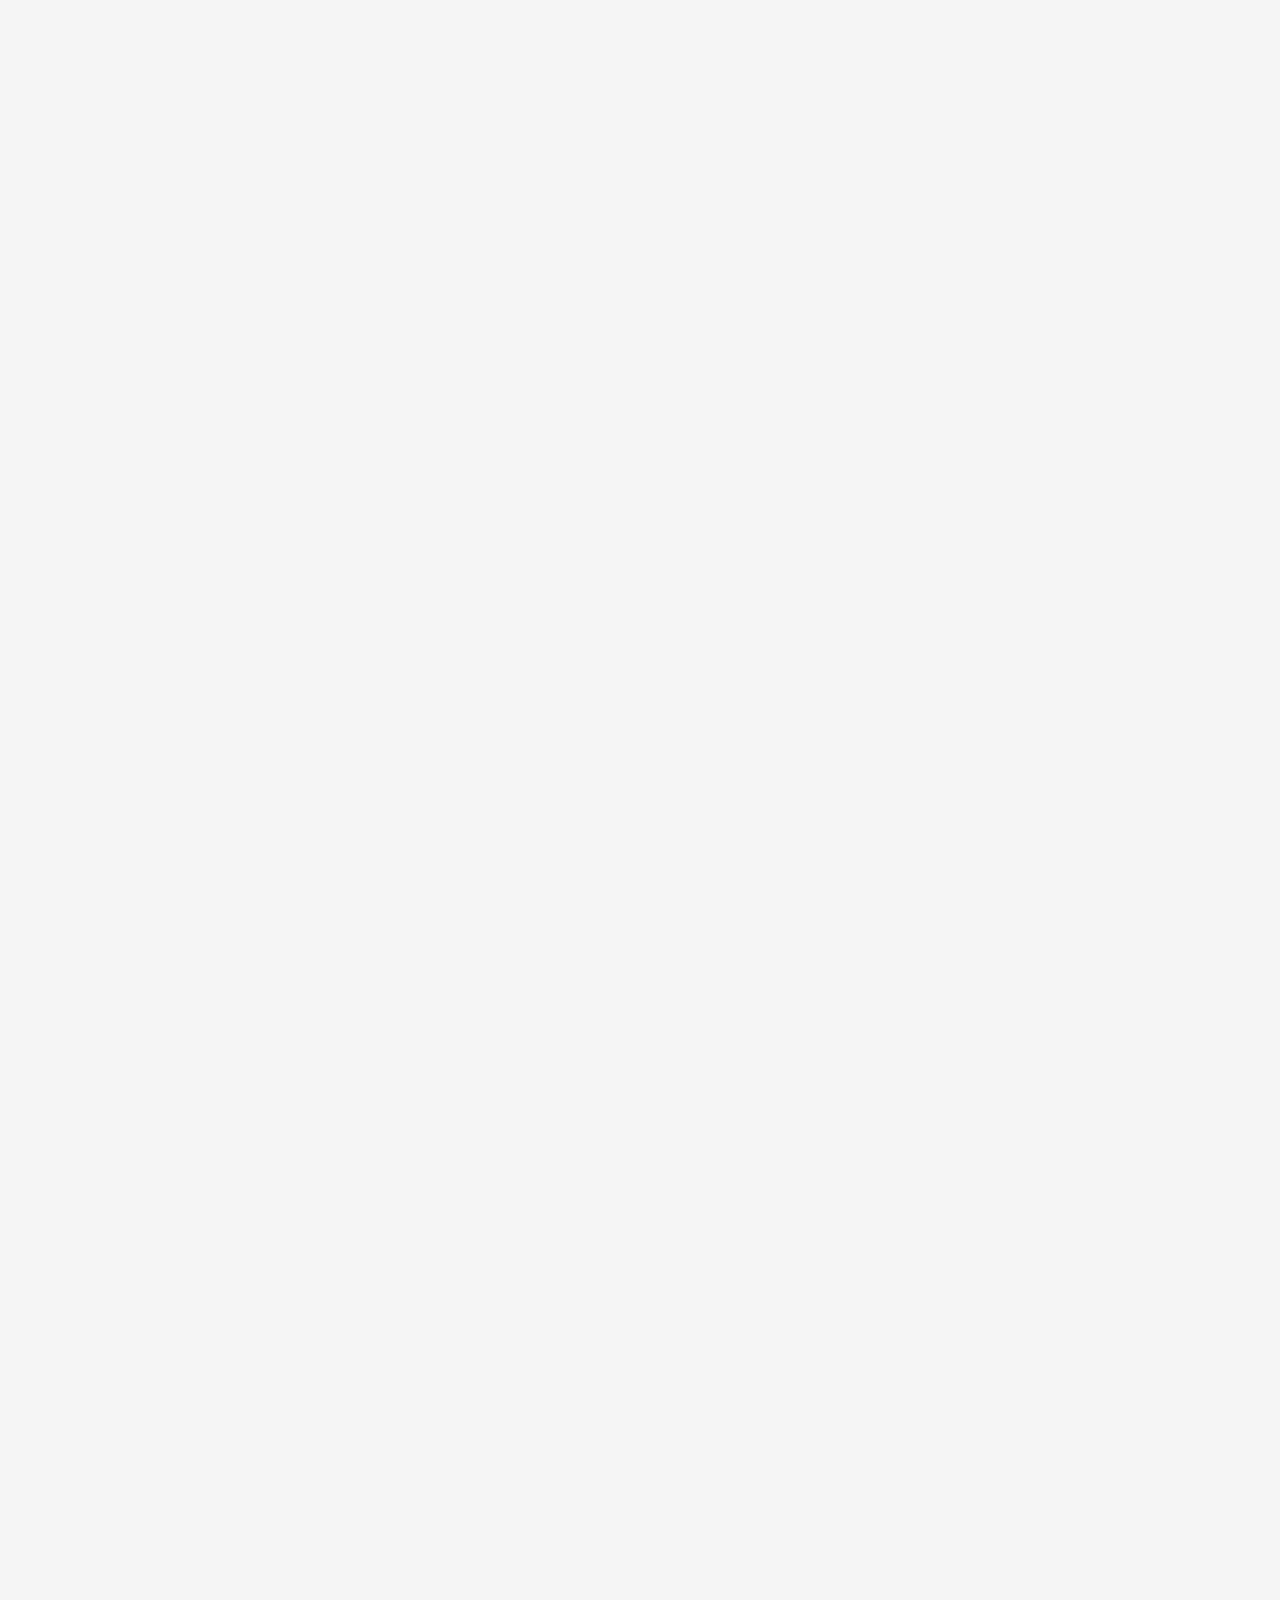
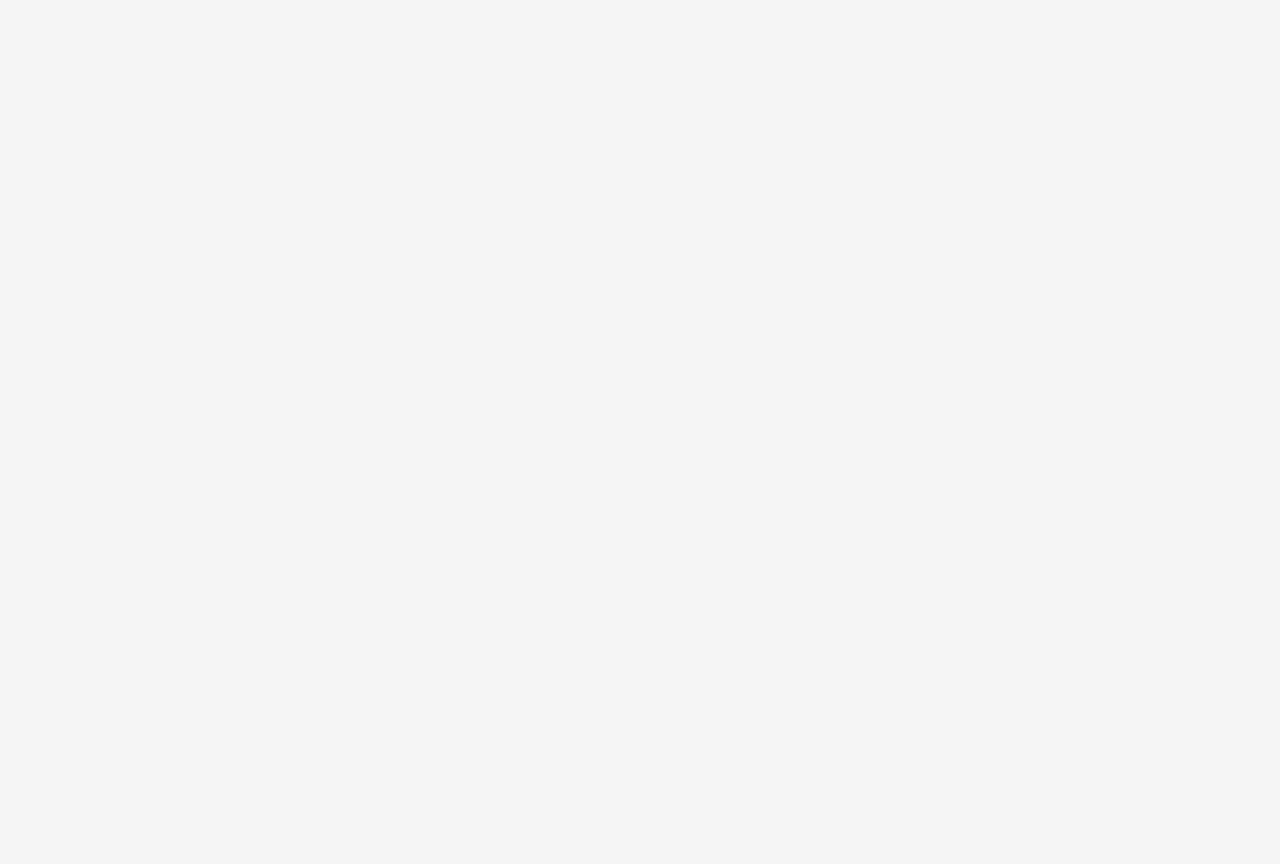
==== commit 51120ac2: "Update index.html" ====
--- a/index.html
+++ b/index.html
@@ -357,13 +357,13 @@
                                 </div>
                                 <div class="col-lg-6">
                                     <div class="d-flex align-items-center">
-                                        <img class="flex-shrink-0 img-fluid rounded" src="img/pre&post/sprouts.jpeg" alt="" style="width: 80px;">
-                                        <div class="w-100 d-flex flex-column text-start ps-4">
-                                            <h5 class="d-flex justify-content-between border-bottom pb-2">
-                                                <span>Sprouts</span>
-                                                <span class="text-primary">₹29</span>
-                                            </h5>
-                                            <small class="fst-italic"><b>Protein:</b> 17g, <b>Kcal:</b> 148, <b>Carbs:</b> 38g, <b>Fiber:</b> 7.1g</small>
+                                        <img class="flex-shrink-0 img-fluid rounded" src="img/pre&post/sandwich.jpeg" alt="" style="width: 80px;">
+                                        <div class="w-100 d-flex flex-column text-start ps-4">
+                                            <h5 class="d-flex justify-content-between border-bottom pb-2">
+                                                <span>Egg Salad Sandwich</span>
+                                                <span class="text-primary">₹55</span>
+                                            </h5>
+                                            <small class="fst-italic"><b>Protein:</b> 30g, <b>Kcal:</b> 407, <b>Carbs:</b> 42g, <b>Fiber:</b> 13.4g</small>
                                         </div>
                                     </div>
                                 </div>
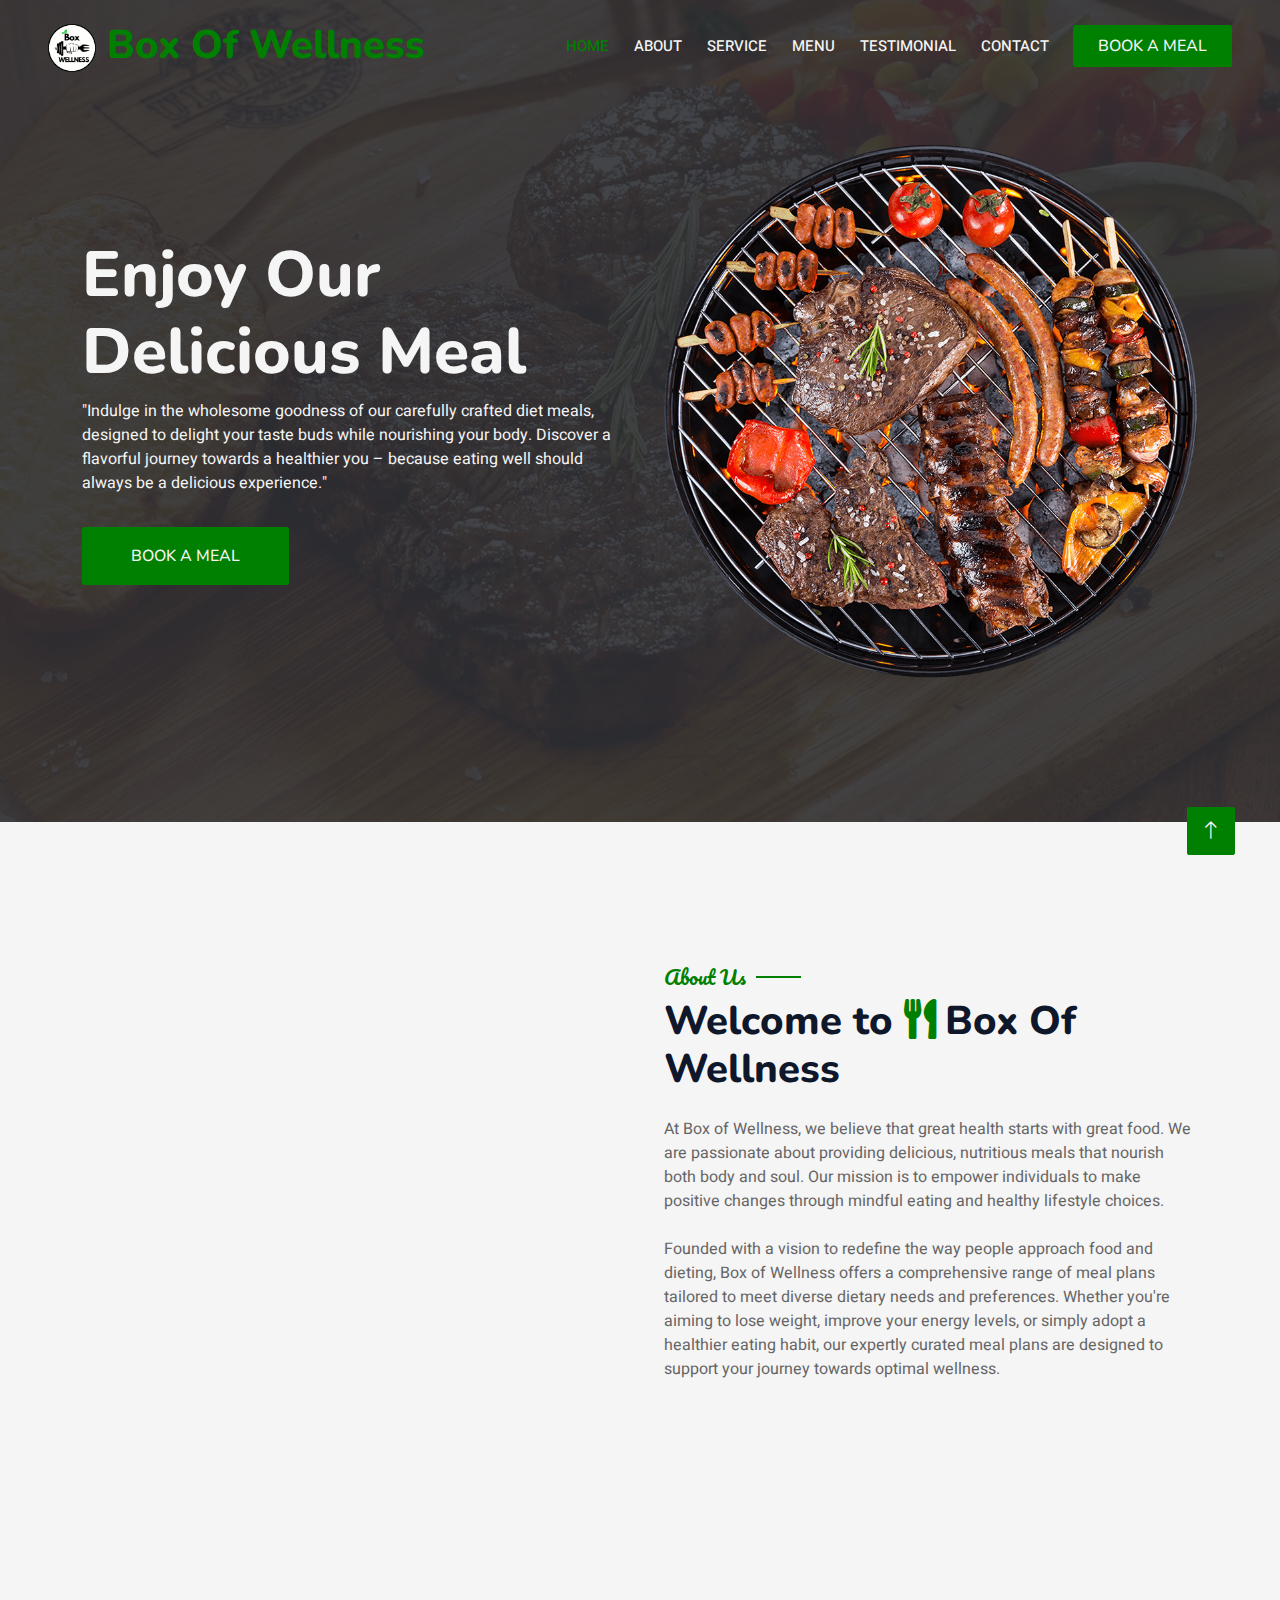
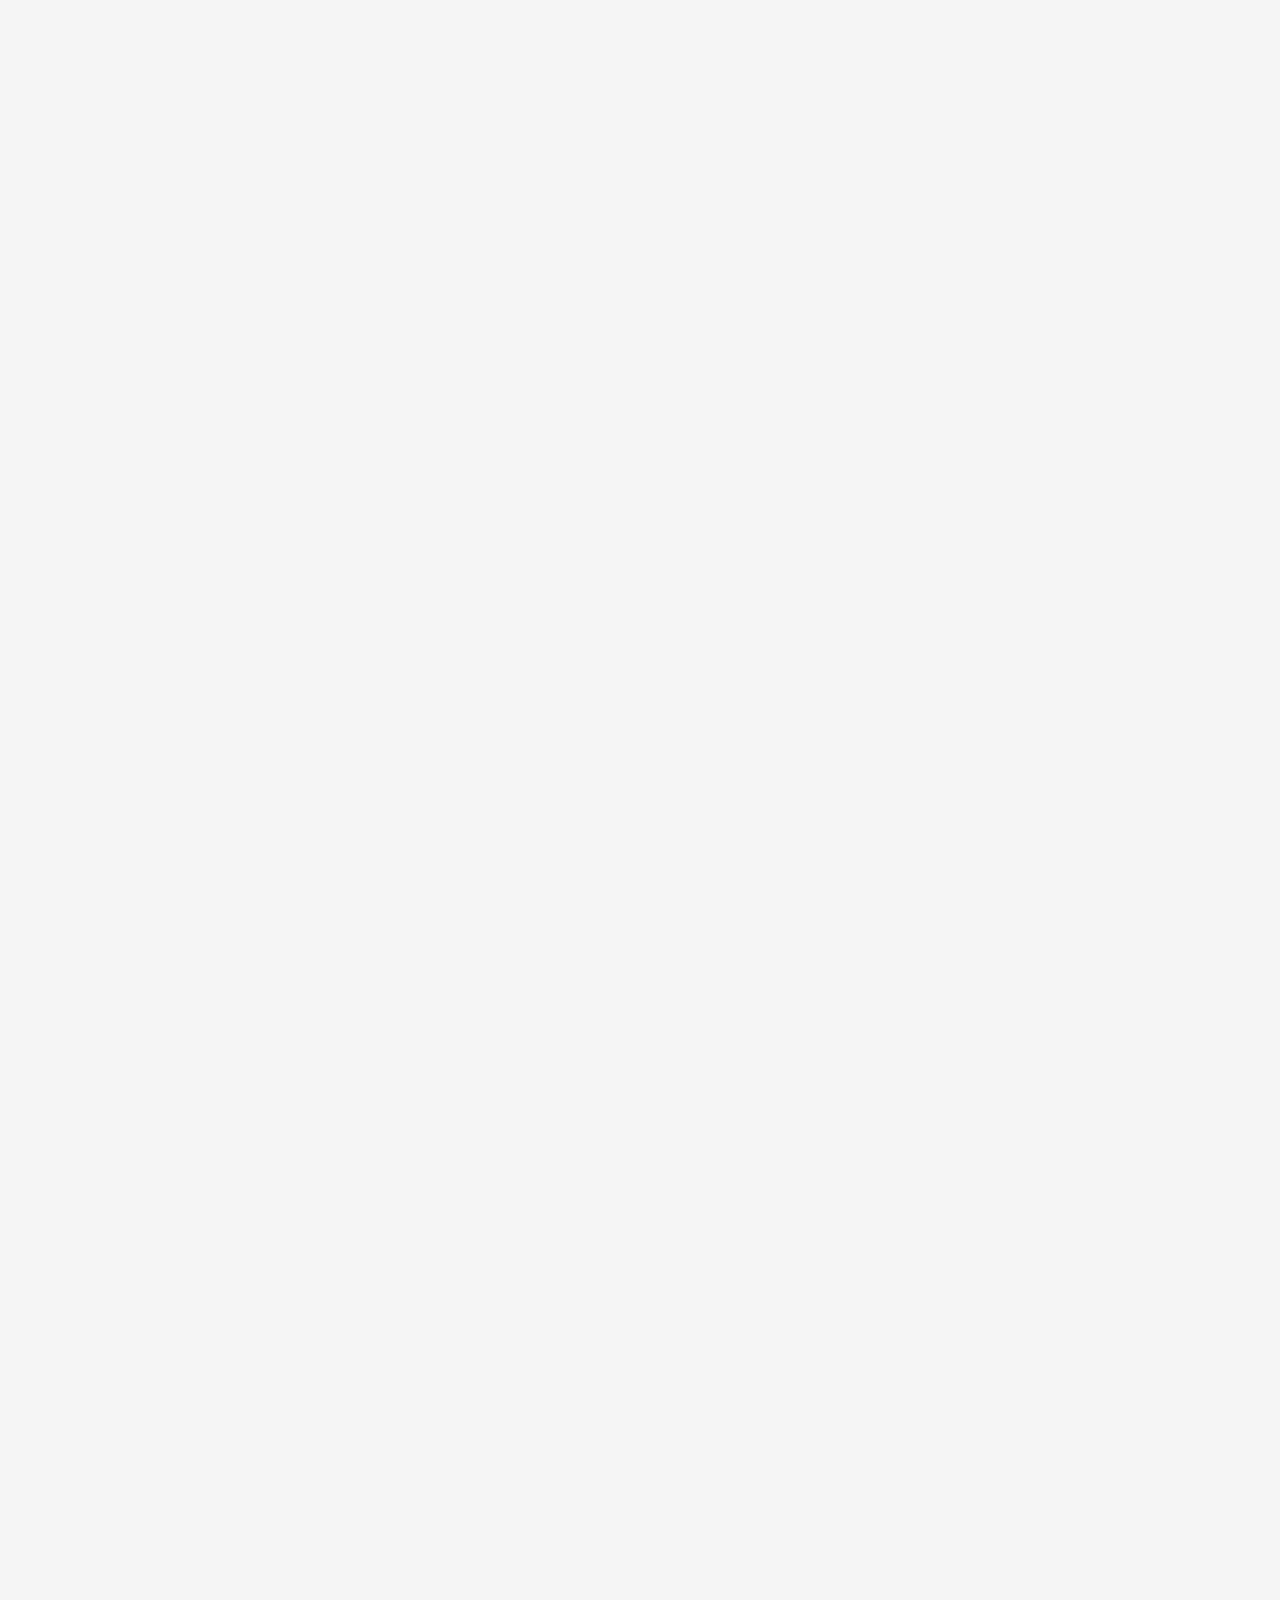
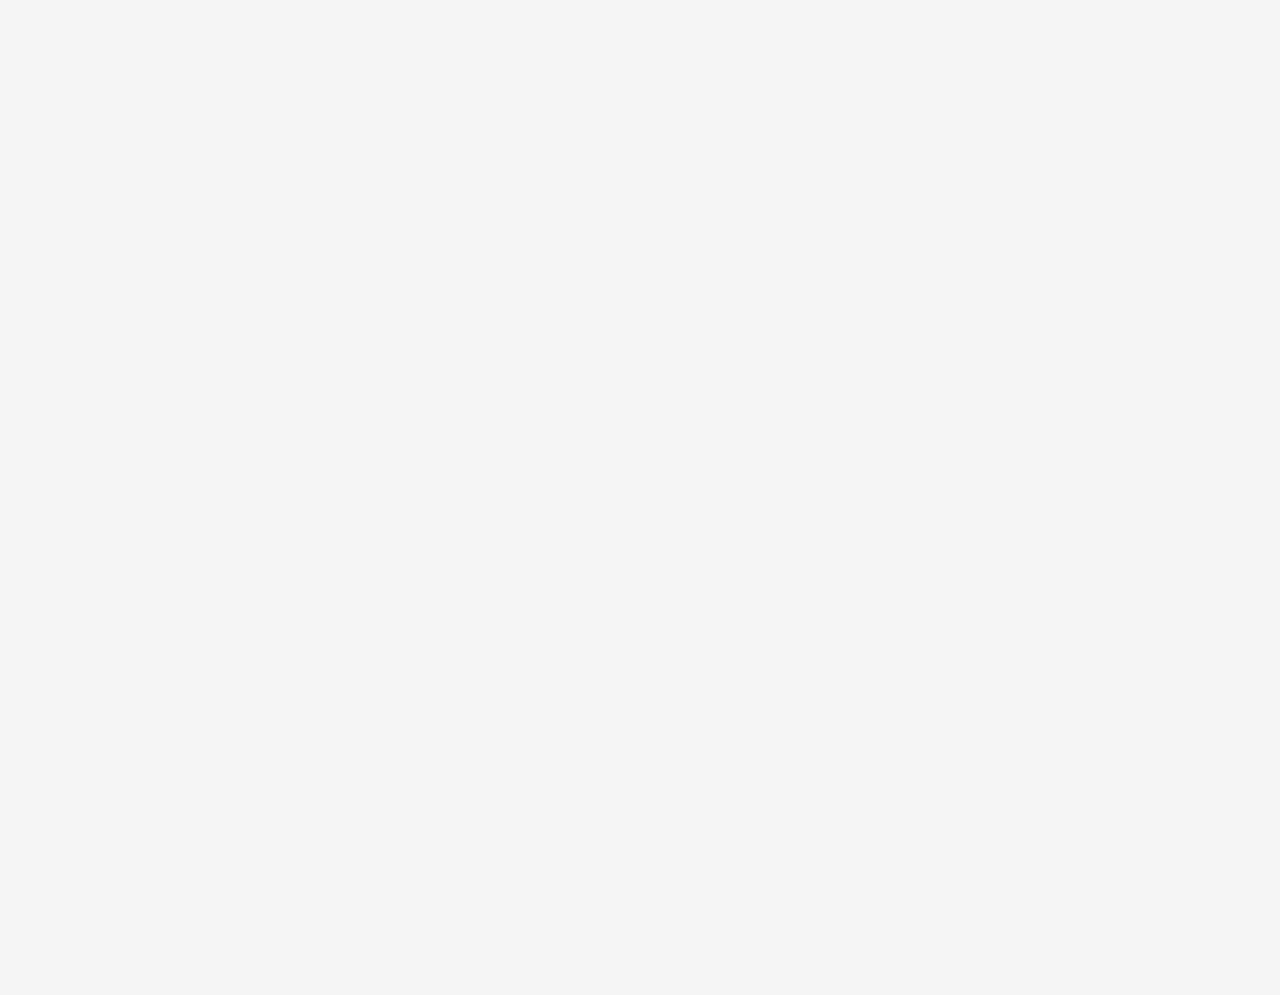
==== commit af649af6: "Update index.html" ====
--- a/index.html
+++ b/index.html
@@ -227,6 +227,18 @@
                                         </div>
                                     </div>
                                 </div>
+				<div class="col-lg-6">
+                                    <div class="d-flex align-items-center">
+                                        <img class="flex-shrink-0 img-fluid rounded" src="img/wt-loss/oatsmeal.jpeg" alt="" style="width: 80px;">
+                                        <div class="w-100 d-flex flex-column text-start ps-4">
+                                            <h5 class="d-flex justify-content-between border-bottom pb-2">
+                                                <span>Over-Night Oats Meal</span>
+                                                <span class="text-primary">₹59</span>
+                                            </h5>
+                                            <small class="fst-italic"><b>Protein:</b> 35g, <b>Kcal:</b> 392, <b>Carbs:</b> 52g, <b>Fiber:</b> 7.2g</small>
+                                        </div>
+                                    </div>
+                                </div>
                             </div>
                         </div>
                         <div id="tab-2" class="tab-pane fade show p-0">
@@ -300,6 +312,18 @@
                                                 <span class="text-primary">₹85</span>
                                             </h5>
                                             <small class="fst-italic"><b>Protein:</b> 52g, <b>Kcal:</b> 697, <b>Carbs:</b> 56g, <b>Fats:</b> 26.6g</small>
+                                        </div>
+                                    </div>
+                                </div>
+				<div class="col-lg-6">
+                                    <div class="d-flex align-items-center">
+                                        <img class="flex-shrink-0 img-fluid rounded" src="img/wt-gain/chickendosa.jpeg" alt="" style="width: 80px;">
+                                        <div class="w-100 d-flex flex-column text-start ps-4">
+                                            <h5 class="d-flex justify-content-between border-bottom pb-2">
+                                                <span>Chicken Dosa</span>
+                                                <span class="text-primary">₹79</span>
+                                            </h5>
+                                            <small class="fst-italic"><b>Protein:</b> 55g, <b>Kcal:</b> 562, <b>Carbs:</b> 38.3g, <b>Fats:</b> 31.2g</small>
                                         </div>
                                     </div>
                                 </div>
